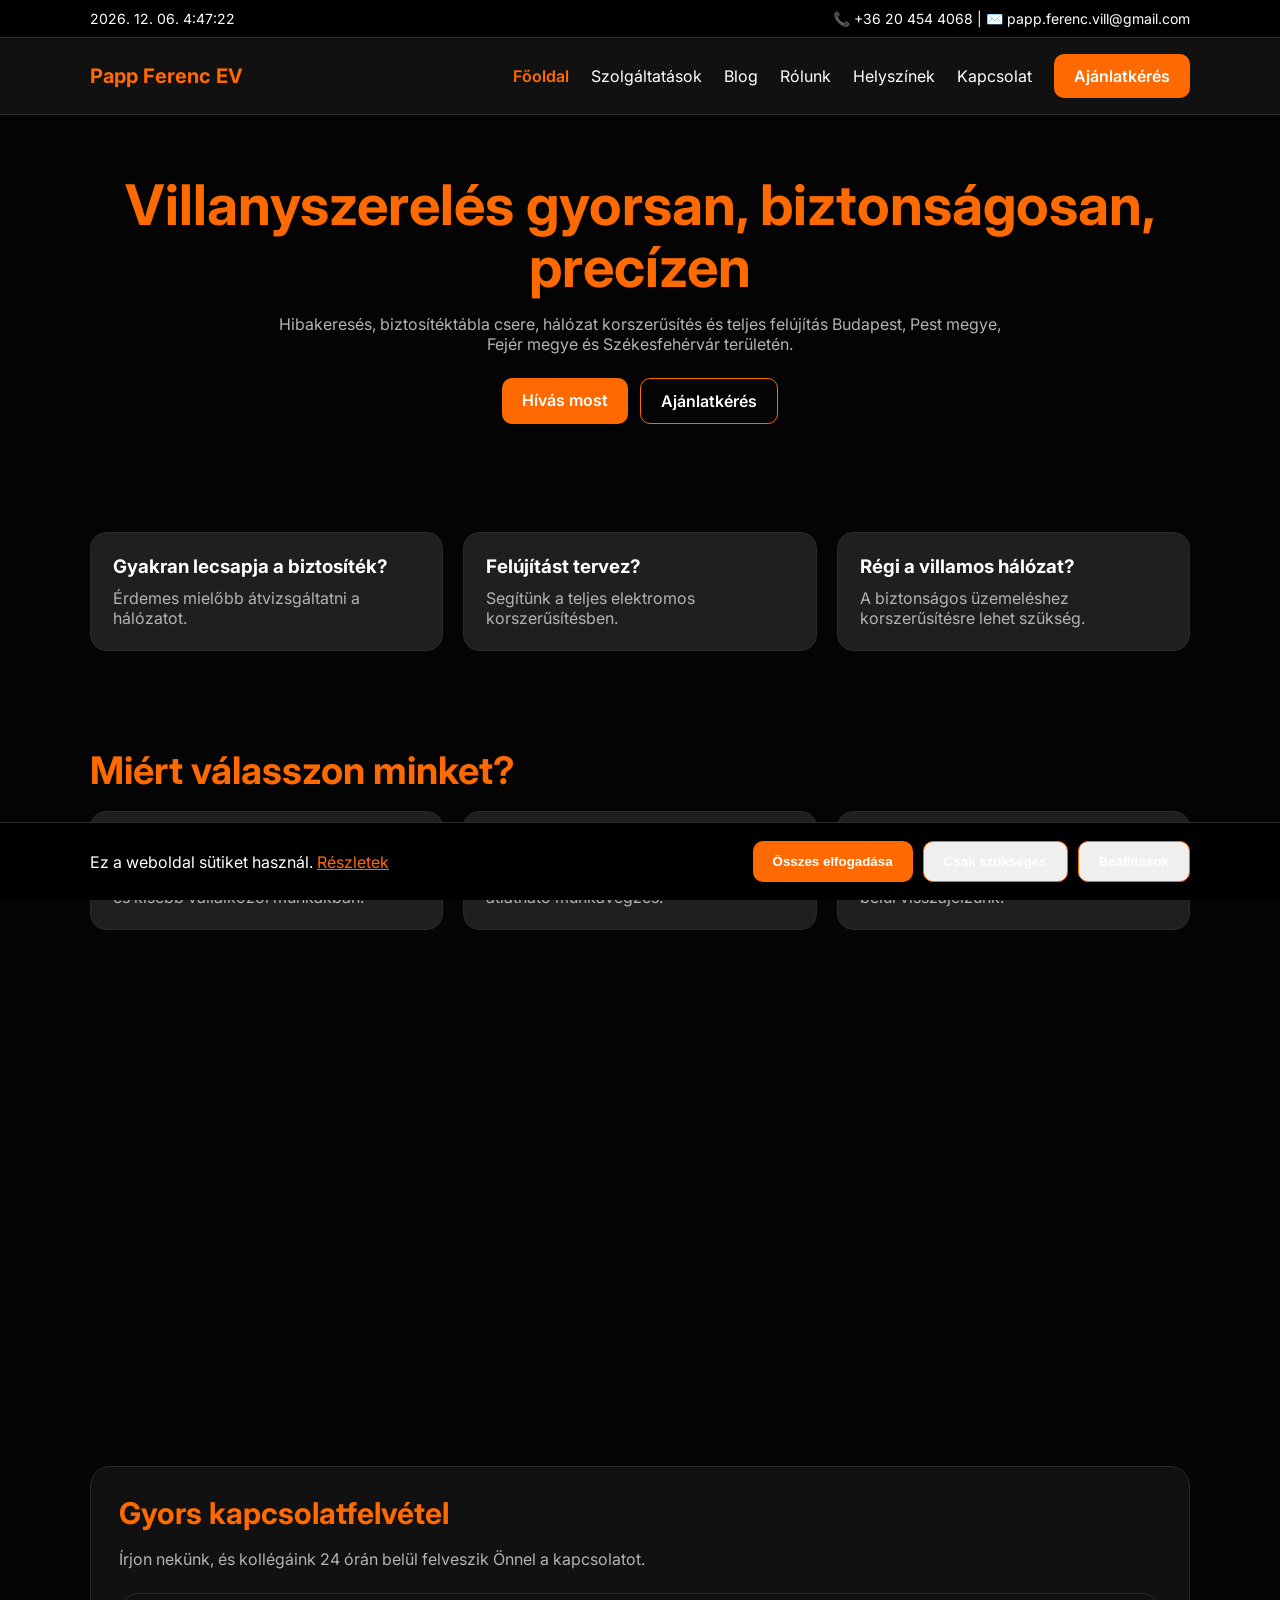
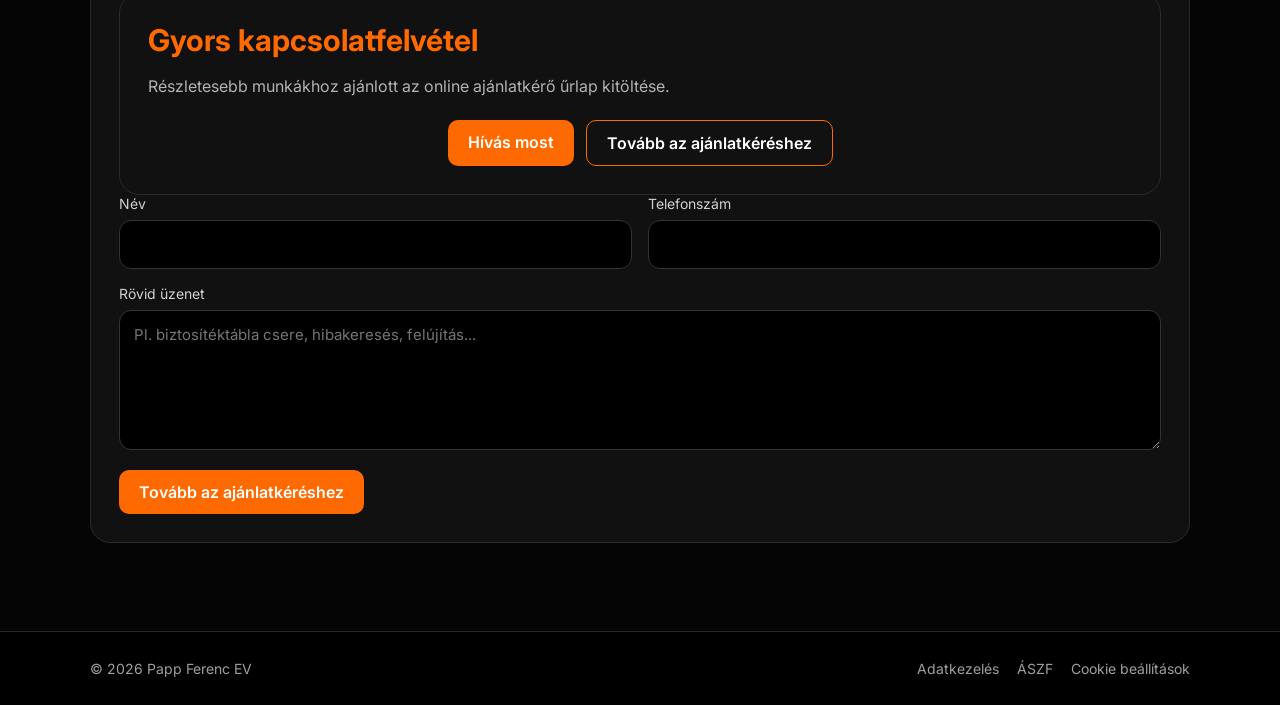
==== index.html @ 02175953 "Update index.html" ====
<!DOCTYPE html>
<html lang="hu">
<head>
  <meta charset="UTF-8">
  <meta name="viewport" content="width=device-width, initial-scale=1.0">
  <title>Papp Ferenc EV - Villanyszerelés</title>
  <meta name="description" content="Villanyszerelés Budapest, Pest megye, Fejér megye és Székesfehérvár területén. Gyors, precíz és megbízható kivitelezés.">
  <meta name="robots" content="index, follow">
  <meta name="author" content="Papp Ferenc EV">
  <link rel="stylesheet" href="assets/style.css">
</head>

<body>

  <div class="site-background"></div>

<header class="topbar">
  <div class="container topbar-inner">
    <div id="datetime"></div>
    <div>
      📞 <a href="tel:+36204544068">+36 20 454 4068</a> |
      ✉️ <a href="mailto:papp.ferenc.vill@gmail.com">papp.ferenc.vill@gmail.com</a>
    </div>
  </div>
</header>

<nav class="navbar" id="navbar">
  <div class="container nav-inner">
    <a href="index.html" class="logo">Papp Ferenc EV</a>

    <div class="desktop-menu">
      <a href="index.html" class="active">Főoldal</a>
      <a href="szolgaltatasok.html">Szolgáltatások</a>
      <a href="blog.html">Blog</a>
      <a href="rolunk.html">Rólunk</a>
      <a href="helyszinek.html">Helyszínek</a>
      <a href="kapcsolat.html">Kapcsolat</a>
      <a href="ajanlatkeres.html" class="btn btn-primary">Ajánlatkérés</a>
    </div>

    <button class="mobile-toggle" id="mobileToggle">☰</button>
  </div>

  <div class="container mobile-menu" id="mobileMenu">
    <a href="index.html" class="active">Főoldal</a>
    <a href="szolgaltatasok.html">Szolgáltatások</a>
    <a href="blog.html">Blog</a>
    <a href="rolunk.html">Rólunk</a>
    <a href="helyszinek.html">Helyszínek</a>
    <a href="kapcsolat.html">Kapcsolat</a>
    <a href="ajanlatkeres.html">Ajánlatkérés</a>
  </div>
</nav>

<section class="hero fade-in">
  <div class="container">
    <h1>Villanyszerelés gyorsan, biztonságosan, precízen</h1>
    <p>
      Hibakeresés, biztosítéktábla csere, hálózat korszerűsítés és teljes felújítás
      Budapest, Pest megye, Fejér megye és Székesfehérvár területén.
    </p>

    <div style="display:flex; gap:12px; justify-content:center; flex-wrap:wrap;">
      <a href="tel:+36204544068" class="btn btn-primary">Hívás most</a>
      <a href="ajanlatkeres.html" class="btn btn-outline">Ajánlatkérés</a>
    </div>
  </div>
</section>

<section class="section">
  <div class="container">
    <div class="grid-3">
      <div class="card fade-in"><h3>Gyakran lecsapja a biztosíték?</h3><p>Érdemes mielőbb átvizsgáltatni a hálózatot.</p></div>
      <div class="card fade-in"><h3>Felújítást tervez?</h3><p>Segítünk a teljes elektromos korszerűsítésben.</p></div>
      <div class="card fade-in"><h3>Régi a villamos hálózat?</h3><p>A biztonságos üzemeléshez korszerűsítésre lehet szükség.</p></div>
    </div>
  </div>
</section>

<section class="section">
  <div class="container">
    <h2 class="section-title">Miért válasszon minket?</h2>
    <div class="grid-3">
      <div class="card fade-in"><h3>Tapasztalat</h3><p>Több éves szakmai gyakorlat lakossági és kisebb vállalkozói munkákban.</p></div>
      <div class="card fade-in"><h3>Precíz kivitelezés</h3><p>Szabványoknak megfelelő, igényes és átlátható munkavégzés.</p></div>
      <div class="card fade-in"><h3>Gyors egyeztetés</h3><p>Megkeresésekre jellemzően rövid időn belül visszajelzünk.</p></div>
    </div>
  </div>
</section>

<section class="section">
  <div class="container">
    <iframe class="embed-map" src="https://maps.google.com/maps?q=szekesfehervar&t=&z=10&ie=UTF8&iwloc=&output=embed"></iframe>
  </div>
</section>

<section class="section">
  <div class="container">
    <div class="form-wrap fade-in">
      <h2 class="section-title" style="font-size:30px;">Gyors kapcsolatfelvétel</h2>
      <p class="section-subtitle">Írjon nekünk, és kollégáink 24 órán belül felveszik Önnel a kapcsolatot.</p>

     <div class="form-wrap fade-in">
  <h2 class="section-title" style="font-size:30px;">Gyors kapcsolatfelvétel</h2>
  <p class="section-subtitle">Részletesebb munkákhoz ajánlott az online ajánlatkérő űrlap kitöltése.</p>

  <div style="display:flex; gap:12px; flex-wrap:wrap; justify-content:center;">
    <a href="tel:+36204544068" class="btn btn-primary">Hívás most</a>
    <a href="ajanlatkeres.html" class="btn btn-outline">Tovább az ajánlatkéréshez</a>
  </div>
</div>
        <div class="form-grid-2">
          <div>
            <label>Név</label>
            <input type="text" required>
          </div>
          <div>
            <label>Telefonszám</label>
            <input type="tel" required>
          </div>
        </div>

        <div style="margin-top:16px;">
          <label>Rövid üzenet</label>
          <textarea placeholder="Pl. biztosítéktábla csere, hibakeresés, felújítás..."></textarea>
        </div>

        <div style="margin-top:16px;">
          <a href="ajanlatkeres.html" class="btn btn-primary">Tovább az ajánlatkéréshez</a>
        </div>
      </form>
    </div>
  </div>
</section>

<footer class="footer">
  <div class="container footer-inner">
    <div>© 2026 Papp Ferenc EV</div>
    <div class="footer-links">
      <a href="adatkezeles.html">Adatkezelés</a>
      <a href="aszf.html">ÁSZF</a>
      <a href="#" onclick="openCookieSettings(); return false;">Cookie beállítások</a>
    </div>
  </div>
</footer>

<a href="tel:+36204544068" class="floating-call">📞</a>

<div class="cookie-banner" id="cookieBanner">
  <div class="cookie-inner">
    <div>Ez a weboldal sütiket használ. <a href="adatkezeles.html" style="color:#ff6a00;text-decoration:underline;">Részletek</a></div>
    <div class="cookie-actions">
      <button class="btn btn-primary" onclick="acceptAllCookies()">Összes elfogadása</button>
      <button class="btn btn-outline" onclick="acceptNecessaryCookies()">Csak szükséges</button>
      <button class="btn btn-outline" onclick="openCookieSettings()">Beállítások</button>
    </div>
  </div>
</div>

<div class="cookie-modal" id="cookieModal">
  <div class="cookie-modal-box">
    <h2 class="section-title" style="font-size:28px; margin-bottom:10px;">Cookie beállítások</h2>
    <div style="display:flex; justify-content:space-between; margin-bottom:12px;"><span>Szükséges</span><input type="checkbox" checked disabled></div>
    <div style="display:flex; justify-content:space-between; margin-bottom:20px;"><span>Statisztikai (Google Analytics)</span><input type="checkbox" id="analyticsConsent"></div>
    <button class="btn btn-primary" style="width:100%;" onclick="saveCookieSettings()">Mentés</button>
  </div>
</div>

<script src="assets/main.js"></script>
</body>
</html>
---- assets/style.css ----
@import url('https://fonts.googleapis.com/css2?family=Inter:wght@300;400;600;700&display=swap');

:root {
  --bg: #0d0d0d;
  --panel: #111111;
  --panel-2: #1f1f1f;
  --border: #2a2a2a;
  --text: #ffffff;
  --muted: #b3b3b3;
  --primary: #ff6a00;
  --primary-hover: #e55f00;
  --success: #22c55e;
  --danger: #ef4444;
}

* {
  box-sizing: border-box;
}

html {
  scroll-behavior: smooth;
}

body {
  margin: 0;
  font-family: 'Inter', sans-serif;
  background: #050505;
  color: #ffffff;
  position: relative;
}

/* TELJES OLDAL HÁTTÉRKÉP */
.site-background {
  position: fixed;
  inset: 0;
  z-index: -2;
  background: url("assets/img/villanyszereles-hatter.jpg") center center / cover no-repeat;
  opacity: 0.20; /* EZT ÁLLÍTSD: 0.12 - 0.22 között ideális */
}

/* SÖTÉT OVERLAY A JOBB OLVASHATÓSÁGÉRT */
.site-background::after {
  content: "";
  position: absolute;
  inset: 0;
  background: rgba(0, 0, 0, 0.78); /* 0.72 - 0.82 között nagyon jó */
  z-index: -1;
}

a {
  color: inherit;
  text-decoration: none;
  transition: 0.2s ease;
}

a:hover {
  color: var(--primary);
}

img {
  max-width: 100%;
  display: block;
}

.container {
  width: min(1100px, 92%);
  margin: 0 auto;
}

.topbar {
  background: #000;
  border-bottom: 1px solid var(--border);
  font-size: 14px;
  padding: 10px 0;
}

.topbar-inner {
  display: flex;
  justify-content: space-between;
  gap: 12px;
  align-items: center;
}

.navbar {
  position: sticky;
  top: 0;
  z-index: 1000;
  background: var(--panel);
  border-bottom: 1px solid var(--border);
  transition: 0.3s ease;
}

.navbar.scrolled {
  box-shadow: 0 8px 24px rgba(0,0,0,0.35);
}

.nav-inner {
  display: flex;
  align-items: center;
  justify-content: space-between;
  padding: 16px 0;
}

.logo {
  color: var(--primary);
  font-weight: 700;
  font-size: 20px;
}

.desktop-menu {
  display: flex;
  gap: 22px;
  align-items: center;
}

.desktop-menu a.active {
  color: var(--primary);
  font-weight: 600;
}

.mobile-toggle {
  display: none;
  font-size: 28px;
  background: none;
  border: none;
  color: var(--text);
  cursor: pointer;
}

.mobile-menu {
  display: none;
  flex-direction: column;
  gap: 14px;
  padding: 16px 0 22px;
  border-top: 1px solid var(--border);
}

.mobile-menu.open {
  display: flex;
}

.mobile-menu a.active {
  color: var(--primary);
  font-weight: 600;
}

.btn {
  display: inline-block;
  padding: 12px 20px;
  border-radius: 10px;
  font-weight: 600;
  transition: 0.2s ease;
  cursor: pointer;
  border: none;
}

.btn-primary {
  background: var(--primary);
  color: #fff;
}

.btn-primary:hover {
  background: var(--primary-hover);
  color: #fff;
}

.btn-outline {
  border: 1px solid var(--primary);
  color: #fff;
}

.btn-outline:hover {
  background: rgba(255,106,0,0.08);
  color: #fff;
}

.hero {
  padding: 60px 0;
  text-align: center;
}

.hero h1 {
  font-size: clamp(32px, 6vw, 56px);
  line-height: 1.1;
  margin: 0 0 16px;
  color: var(--primary);
}

.hero p {
  color: var(--muted);
  max-width: 760px;
  margin: 0 auto 24px;
}

.section {
  padding: 48px 0;
}

.section-title {
  font-size: clamp(26px, 4vw, 38px);
  margin: 0 0 18px;
  color: var(--primary);
}

.section-subtitle {
  color: var(--muted);
  margin: 0 0 24px;
}

.grid-3 {
  display: grid;
  grid-template-columns: repeat(3, 1fr);
  gap: 20px;
}

.grid-2 {
  display: grid;
  grid-template-columns: repeat(2, 1fr);
  gap: 20px;
}

.card {
  background: var(--panel-2);
  border: 1px solid var(--border);
  border-radius: 16px;
  padding: 22px;
  transition: 0.25s ease;
}

.card:hover {
  transform: translateY(-4px);
}

.card h3 {
  margin-top: 0;
  margin-bottom: 10px;
}

.card p {
  color: var(--muted);
  margin: 0;
}

.cta-box {
  background: var(--panel);
  border: 1px solid var(--border);
  border-radius: 20px;
  padding: 28px;
  text-align: center;
}

.embed-map {
  width: 100%;
  min-height: 340px;
  border: 0;
  border-radius: 18px;
}

.form-wrap {
  background: var(--panel);
  border: 1px solid var(--border);
  border-radius: 20px;
  padding: 28px;
}

.form-grid-2 {
  display: grid;
  grid-template-columns: repeat(2, 1fr);
  gap: 16px;
}

label {
  display: block;
  font-size: 14px;
  margin-bottom: 8px;
  color: #d1d1d1;
}

input, select, textarea {
  width: 100%;
  padding: 14px;
  background: #000;
  border: 1px solid #333;
  border-radius: 12px;
  color: #fff;
  font-family: inherit;
  font-size: 15px;
}

input:focus, select:focus, textarea:focus {
  outline: none;
  border-color: var(--primary);
  box-shadow: 0 0 0 1px var(--primary);
}

textarea {
  min-height: 140px;
  resize: vertical;
}

.helper {
  font-size: 12px;
  color: #8f8f8f;
  margin-top: 6px;
}

.notice {
  margin-top: 18px;
  padding: 18px;
  border-radius: 16px;
  border: 1px solid transparent;
  display: none;
}

.notice.success {
  background: rgba(34,197,94,0.08);
  border-color: rgba(34,197,94,0.35);
  color: #bbf7d0;
}

.notice.error {
  background: rgba(239,68,68,0.08);
  border-color: rgba(239,68,68,0.35);
  color: #fecaca;
}

.footer {
  margin-top: 40px;
  background: #000;
  border-top: 1px solid var(--border);
  padding: 28px 0;
  color: #9f9f9f;
  font-size: 14px;
}

.footer-inner {
  display: flex;
  justify-content: space-between;
  gap: 16px;
  flex-wrap: wrap;
}

.footer-links {
  display: flex;
  gap: 18px;
  flex-wrap: wrap;
}

.floating-call {
  position: fixed;
  right: 18px;
  bottom: 18px;
  width: 58px;
  height: 58px;
  border-radius: 999px;
  background: var(--primary);
  color: #fff;
  display: none;
  align-items: center;
  justify-content: center;
  font-size: 24px;
  z-index: 1200;
  box-shadow: 0 8px 20px rgba(0,0,0,0.35);
}

.cookie-banner {
  position: fixed;
  left: 0;
  right: 0;
  bottom: 0;
  background: #000;
  border-top: 1px solid var(--border);
  padding: 18px;
  z-index: 1300;
  display: none;
}

.cookie-inner {
  width: min(1100px, 92%);
  margin: 0 auto;
  display: flex;
  justify-content: space-between;
  gap: 18px;
  align-items: center;
  flex-wrap: wrap;
}

.cookie-actions {
  display: flex;
  gap: 10px;
  flex-wrap: wrap;
}

.cookie-modal {
  position: fixed;
  inset: 0;
  background: rgba(0,0,0,0.75);
  display: none;
  align-items: center;
  justify-content: center;
  z-index: 1400;
  padding: 18px;
}

.cookie-modal.open {
  display: flex;
}

.cookie-modal-box {
  width: min(480px, 100%);
  background: var(--panel);
  border: 1px solid var(--border);
  border-radius: 18px;
  padding: 24px;
}

.accordion-item {
  background: var(--panel-2);
  border: 1px solid var(--border);
  border-radius: 16px;
  overflow: hidden;
  margin-bottom: 14px;
}

.accordion-trigger {
  width: 100%;
  text-align: left;
  background: transparent;
  color: #fff;
  border: none;
  padding: 18px 20px;
  font-size: 17px;
  font-weight: 600;
  cursor: pointer;
}

.accordion-content {
  display: none;
  padding: 0 20px 18px;
  color: var(--muted);
}

.accordion-item.open .accordion-content {
  display: block;
}

.article {
  width: min(850px, 92%);
  margin: 0 auto;
  padding: 42px 0;
}

.article h1, .article h2 {
  color: var(--primary);
}

.fade-in {
  opacity: 0;
  transform: translateY(18px);
  transition: 0.6s ease;
}

.fade-in.visible {
  opacity: 1;
  transform: translateY(0);
}

@media (max-width: 900px) {
  .grid-3, .grid-2, .form-grid-2 {
    grid-template-columns: 1fr;
  }

  .desktop-menu {
    display: none;
  }

  .mobile-toggle {
    display: inline-block;
  }

  .floating-call {
    display: flex;
  }

  .topbar-inner,
  .footer-inner {
    flex-direction: column;
    align-items: flex-start;
  }

}
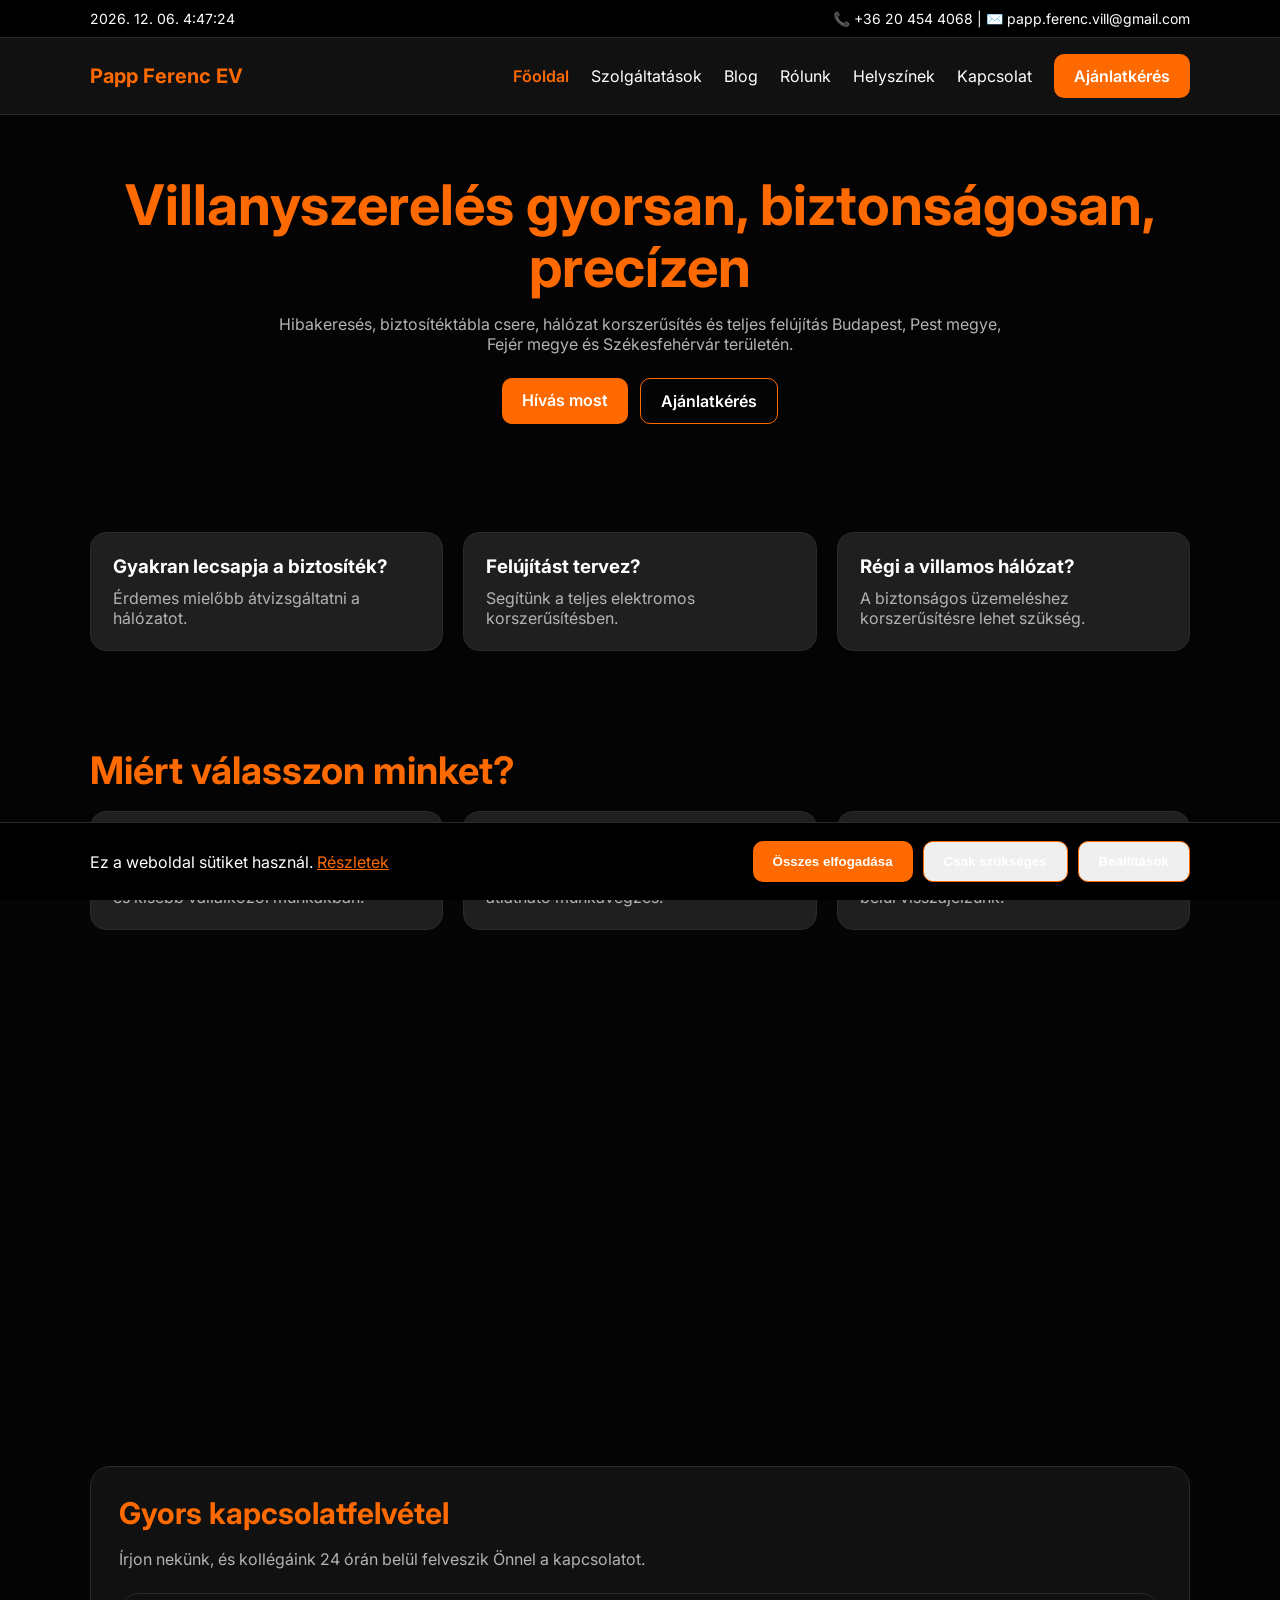
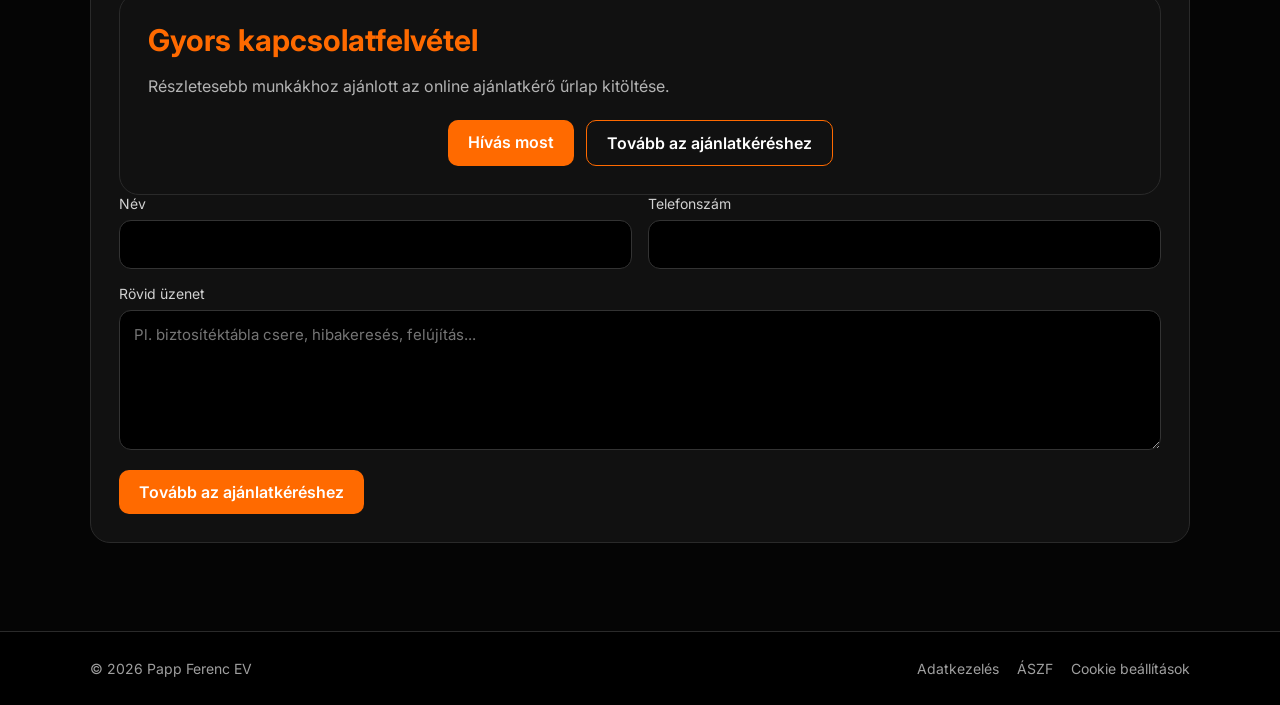
==== commit e37a5d43: "Update index.html" ====
--- a/index.html
+++ b/index.html
@@ -90,7 +90,12 @@
 
 <section class="section">
   <div class="container">
-    <iframe class="embed-map" src="https://maps.google.com/maps?q=szekesfehervar&t=&z=10&ie=UTF8&iwloc=&output=embed"></iframe>
+   <iframe
+  class="embed-map"
+  loading="lazy"
+  referrerpolicy="no-referrer-when-downgrade"
+  src="https://maps.google.com/maps?q=szekesfehervar&t=&z=10&ie=UTF8&iwloc=&output=embed">
+</iframe>
   </div>
 </section>
 
--- a/assets/style.css
+++ b/assets/style.css
@@ -486,6 +486,12 @@
   .footer-inner {
     flex-direction: column;
     align-items: flex-start;
-  }
+  }
+  
+  @media (max-width: 600px) {
+  .topbar-contact-email {
+    display: none;
+  }
+}
 
 }
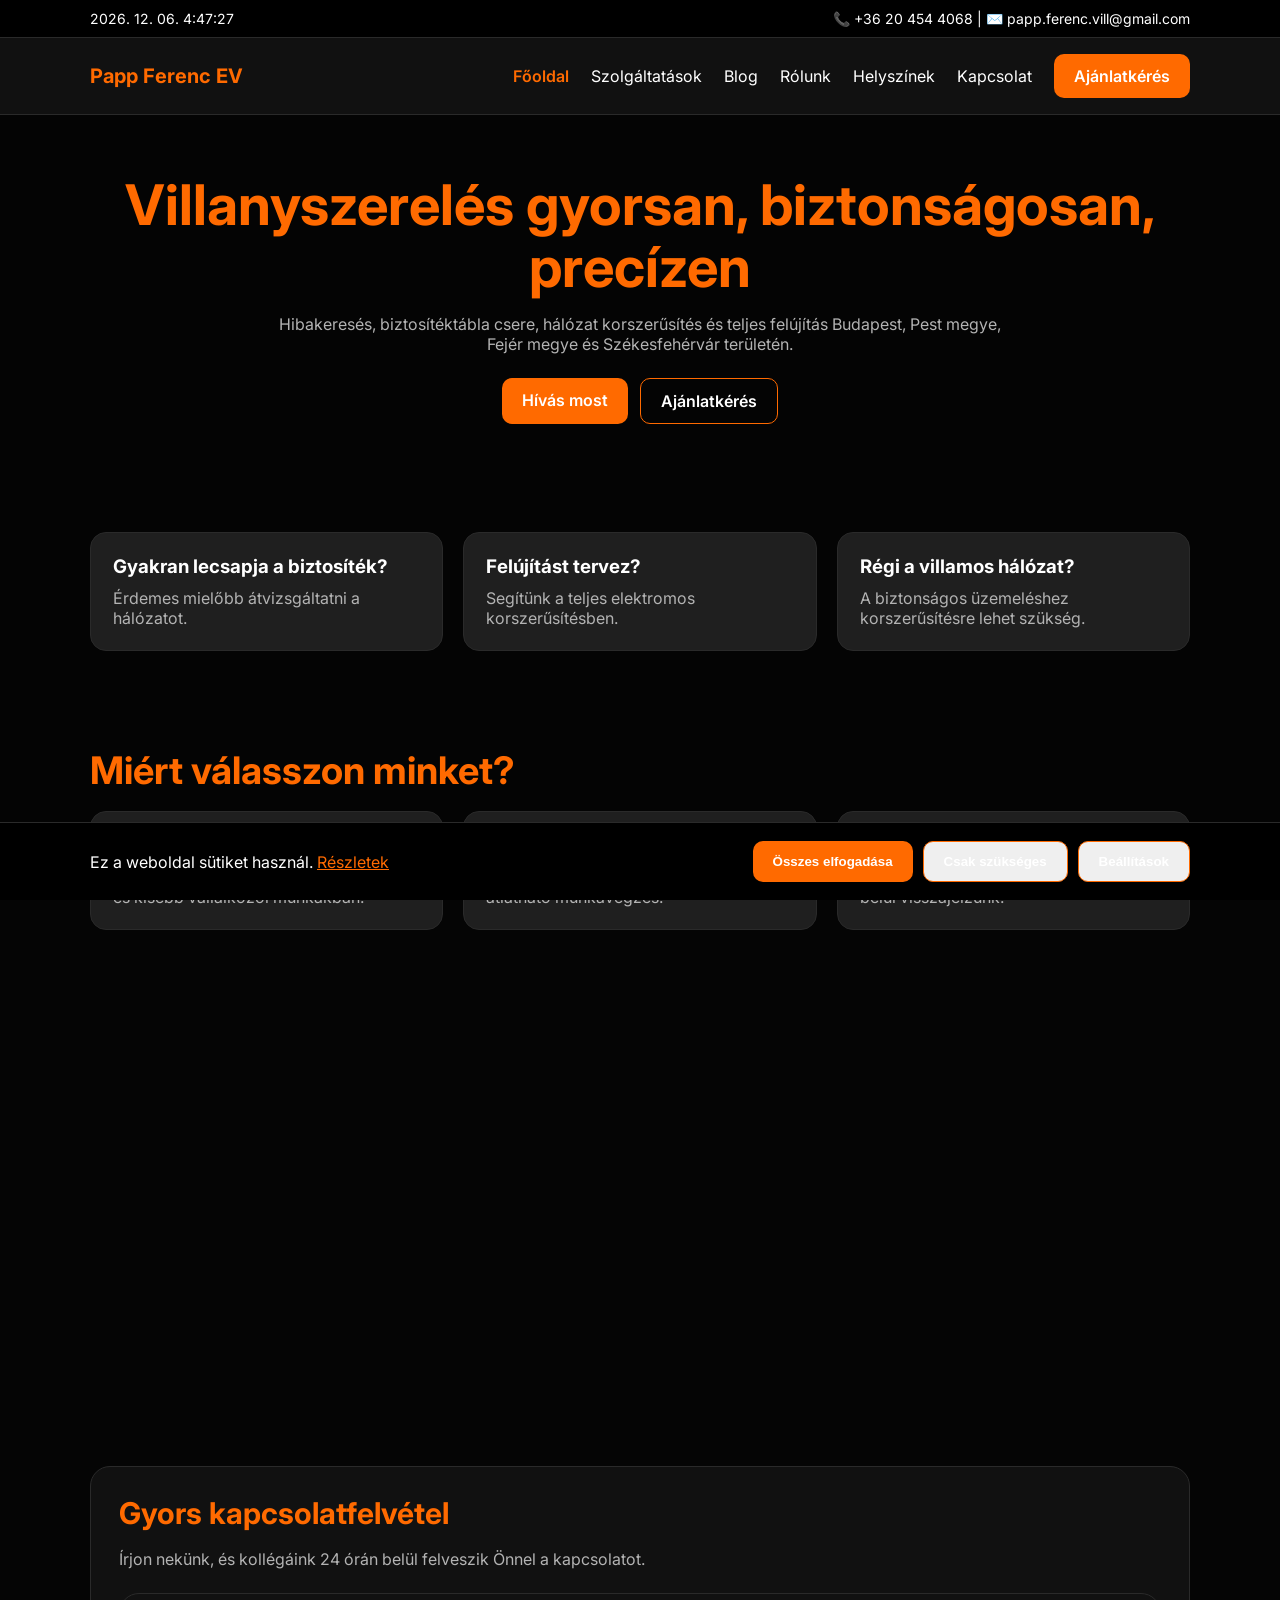
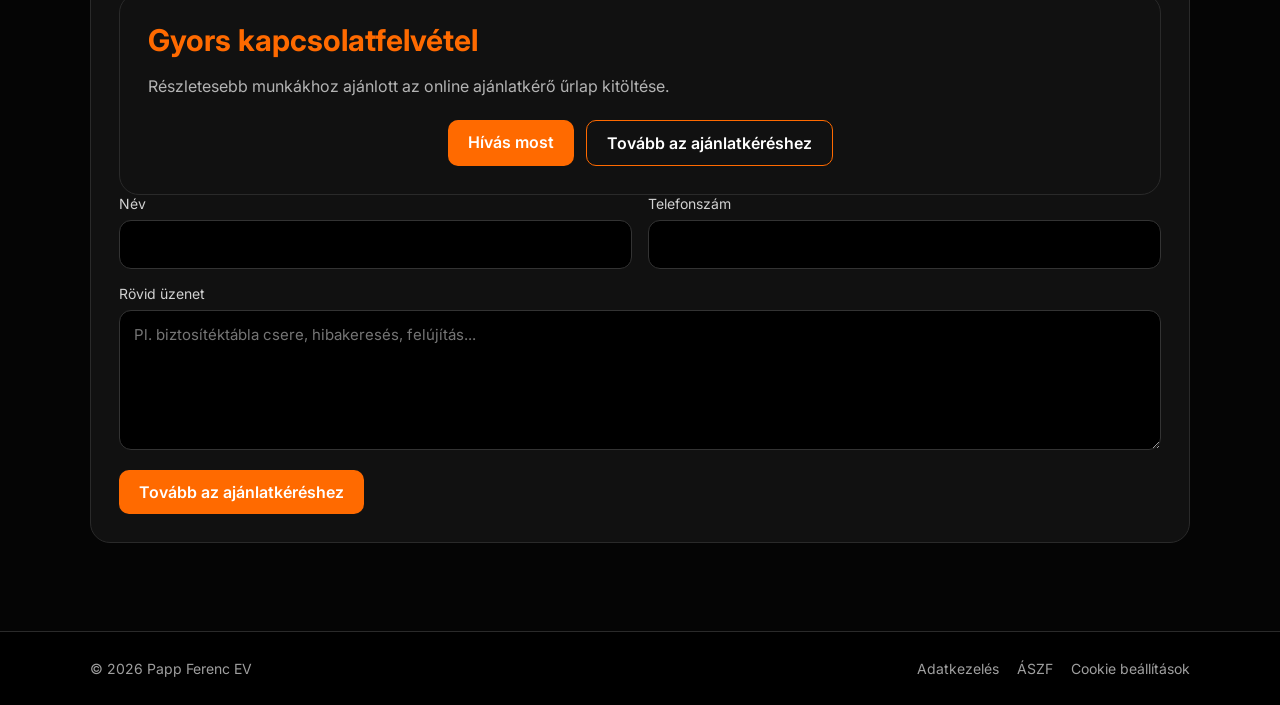
==== commit 6ad43bd1: "Update index.html" ====
--- a/index.html
+++ b/index.html
@@ -7,7 +7,8 @@
   <meta name="description" content="Villanyszerelés Budapest, Pest megye, Fejér megye és Székesfehérvár területén. Gyors, precíz és megbízható kivitelezés.">
   <meta name="robots" content="index, follow">
   <meta name="author" content="Papp Ferenc EV">
-  <link rel="stylesheet" href="assets/style.css">
+  <link rel="stylesheet" href="assets/style.css">
+    <link rel="canonical" href="https://SAJATDOMAIN.HU/">
 </head>
 
 <body>
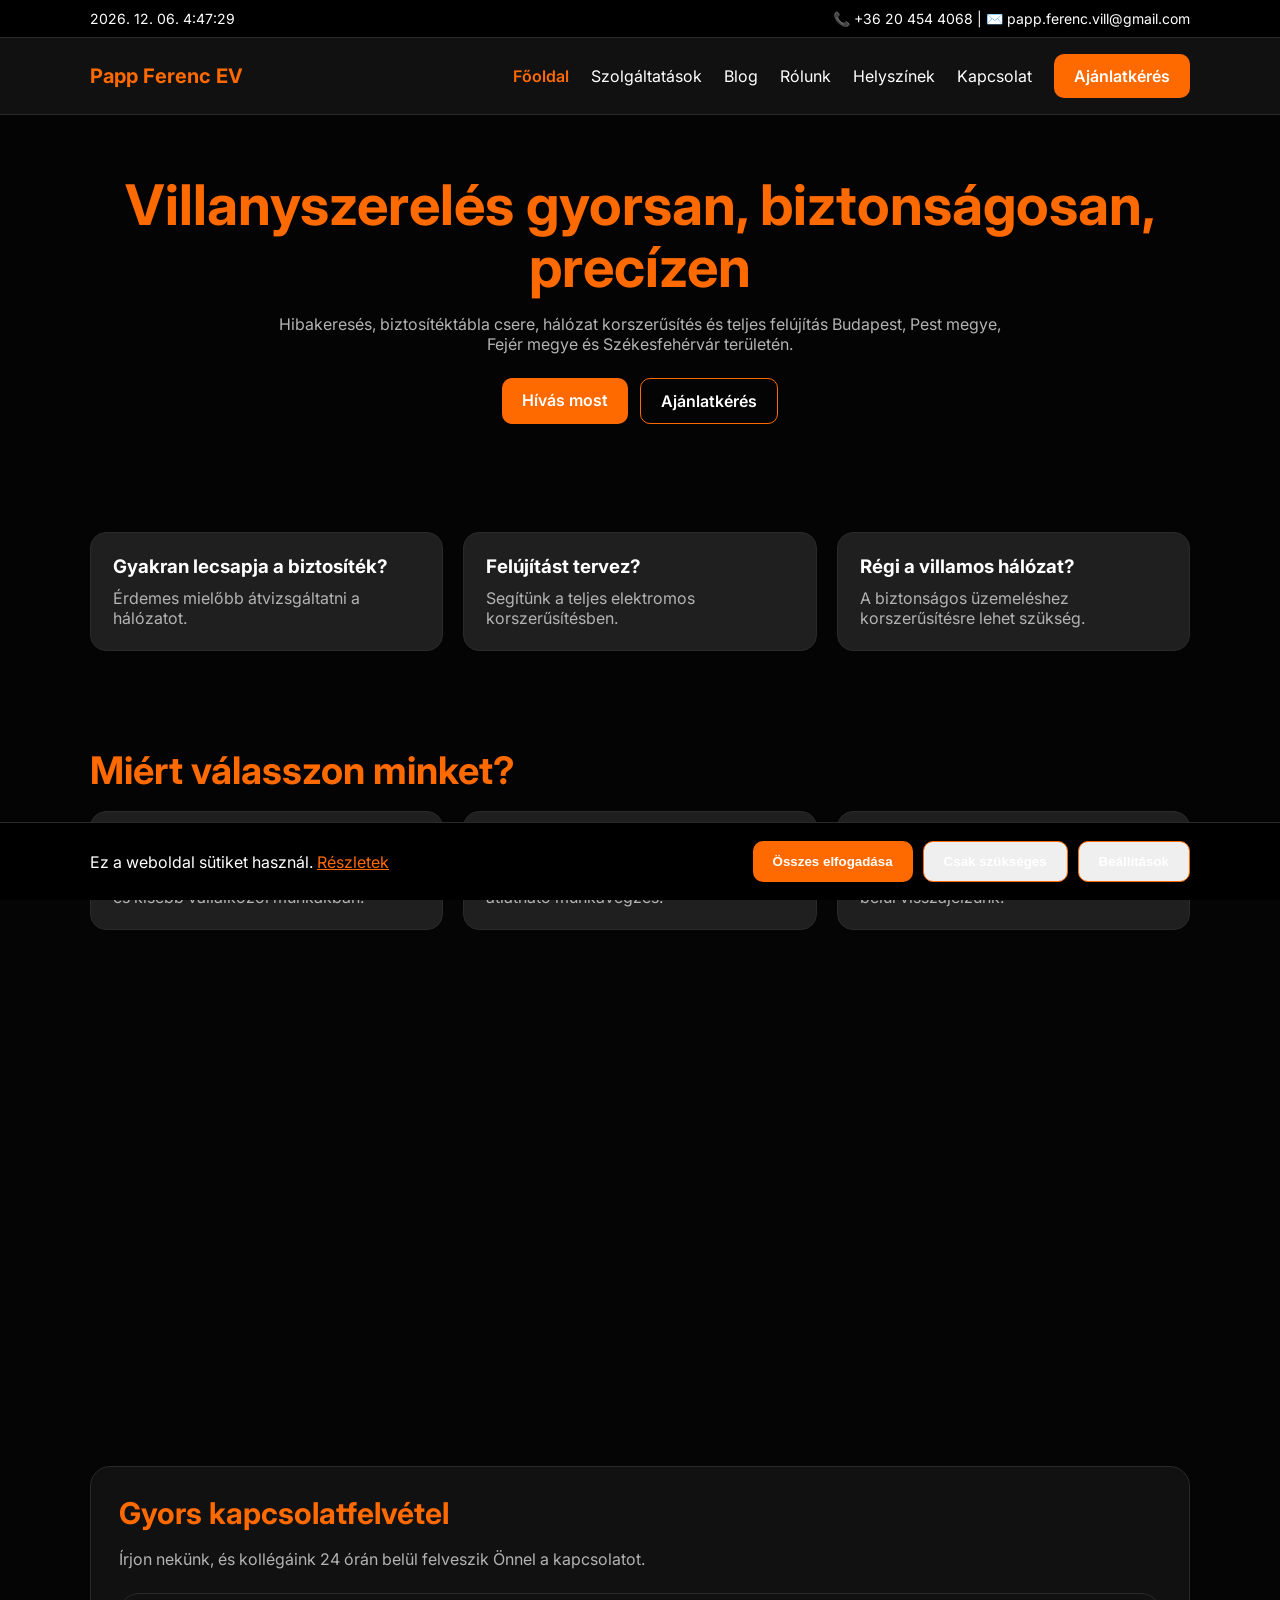
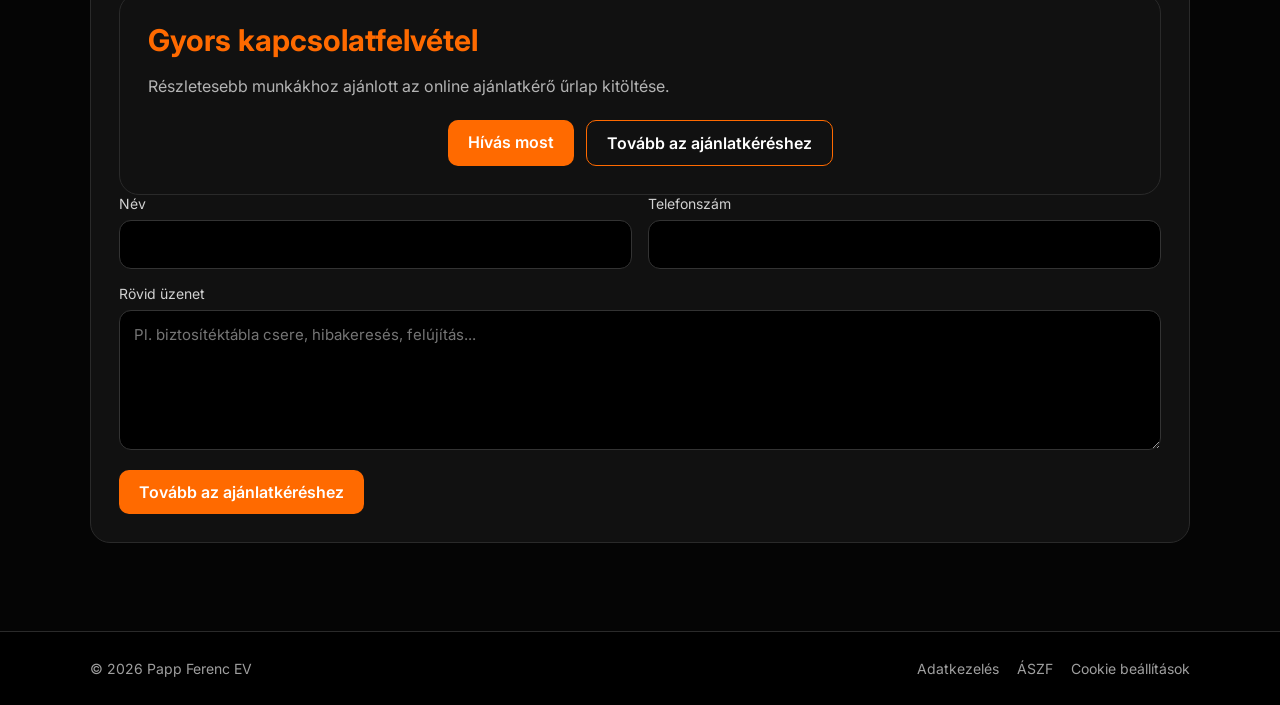
==== commit 9e31198f: "Update index.html" ====
--- a/index.html
+++ b/index.html
@@ -8,7 +8,12 @@
   <meta name="robots" content="index, follow">
   <meta name="author" content="Papp Ferenc EV">
   <link rel="stylesheet" href="assets/style.css">
-    <link rel="canonical" href="https://SAJATDOMAIN.HU/">
+    <link rel="canonical" href="https://SAJATDOMAIN.HU/">
+      <meta property="og:title" content="Papp Ferenc EV - Villanyszerelés">
+<meta property="og:description" content="Gyors, precíz és megbízható villanyszerelés Budapest, Pest megye, Fejér megye és Székesfehérvár területén.">
+<meta property="og:type" content="website">
+<meta property="og:url" content="https://SAJATDOMAIN.HU/">
+<meta property="og:image" content="https://SAJATDOMAIN.HU/assets/og-cover.jpg">
 </head>
 
 <body>
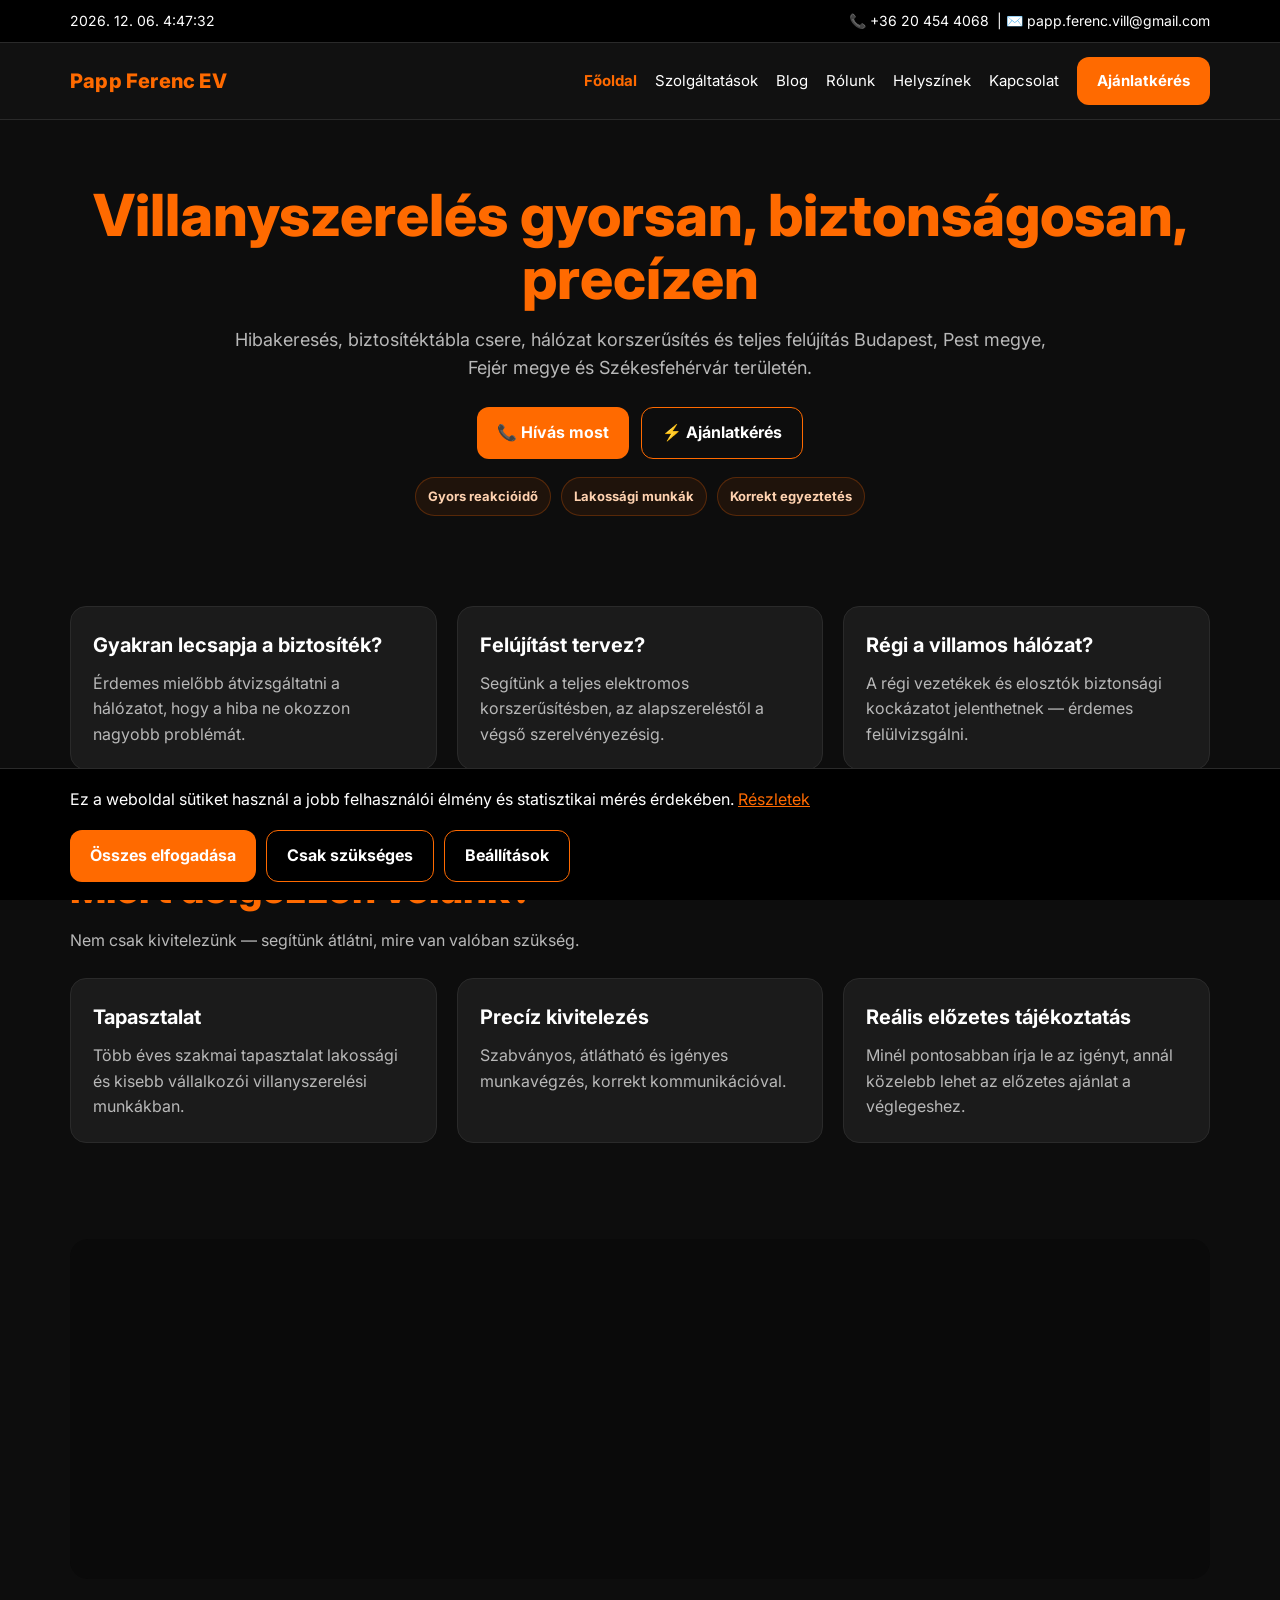
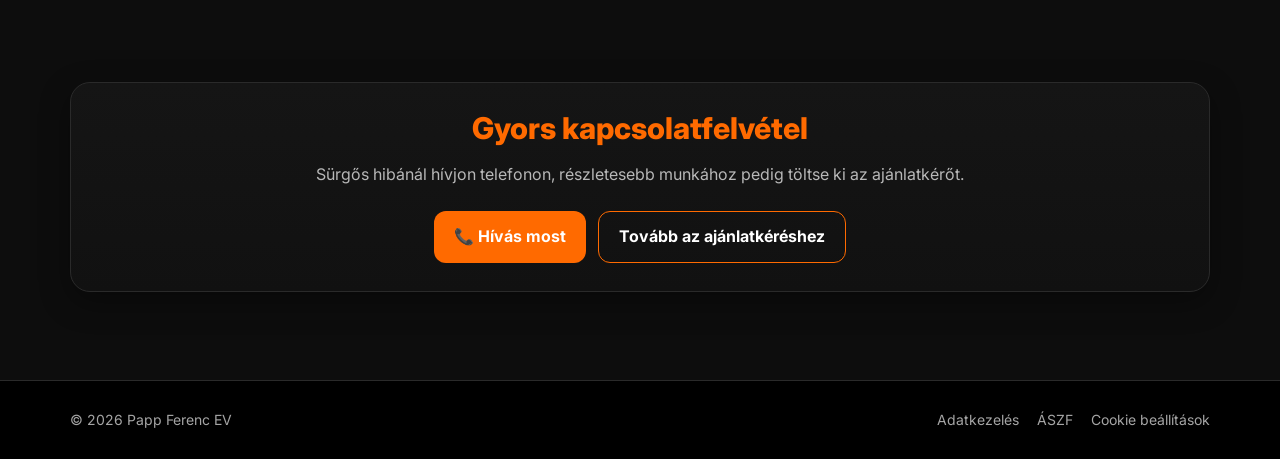
==== commit 1f4e3a1c: "Update index.html" ====
--- a/index.html
+++ b/index.html
@@ -1,182 +1,196 @@
-<!DOCTYPE html>
-<html lang="hu">
-<head>
-  <meta charset="UTF-8">
-  <meta name="viewport" content="width=device-width, initial-scale=1.0">
-  <title>Papp Ferenc EV - Villanyszerelés</title>
-  <meta name="description" content="Villanyszerelés Budapest, Pest megye, Fejér megye és Székesfehérvár területén. Gyors, precíz és megbízható kivitelezés.">
-  <meta name="robots" content="index, follow">
-  <meta name="author" content="Papp Ferenc EV">
+<!DOCTYPE html>
+<html lang="hu">
+<head>
+  <meta charset="UTF-8">
+  <meta name="viewport" content="width=device-width, initial-scale=1.0">
+  <title>Papp Ferenc EV - Villanyszerelés Budapest és környéke</title>
+  <meta name="description" content="Gyors, precíz és megbízható villanyszerelés Budapest, Pest megye, Fejér megye és Székesfehérvár területén. Hibakeresés, biztosítéktábla csere, felújítás.">
+  <meta name="robots" content="index, follow">
+  <meta name="author" content="Papp Ferenc EV">
+  <link rel="canonical" href="https://SAJATDOMAIN.HU/">
+  <meta property="og:title" content="Papp Ferenc EV - Villanyszerelés">
+  <meta property="og:description" content="Gyors, precíz és megbízható villanyszerelés Budapest, Pest megye, Fejér megye és Székesfehérvár területén.">
+  <meta property="og:type" content="website">
+  <meta property="og:url" content="https://SAJATDOMAIN.HU/">
+  <meta property="og:image" content="https://SAJATDOMAIN.HU/assets/og-cover.jpg">
+  <link rel="icon" type="image/png" href="assets/favicon.png">
   <link rel="stylesheet" href="assets/style.css">
-    <link rel="canonical" href="https://SAJATDOMAIN.HU/">
-      <meta property="og:title" content="Papp Ferenc EV - Villanyszerelés">
-<meta property="og:description" content="Gyors, precíz és megbízható villanyszerelés Budapest, Pest megye, Fejér megye és Székesfehérvár területén.">
-<meta property="og:type" content="website">
-<meta property="og:url" content="https://SAJATDOMAIN.HU/">
-<meta property="og:image" content="https://SAJATDOMAIN.HU/assets/og-cover.jpg">
-</head>
-
-<body>
-
-  <div class="site-background"></div>
-
-<header class="topbar">
-  <div class="container topbar-inner">
-    <div id="datetime"></div>
-    <div>
-      📞 <a href="tel:+36204544068">+36 20 454 4068</a> |
-      ✉️ <a href="mailto:papp.ferenc.vill@gmail.com">papp.ferenc.vill@gmail.com</a>
-    </div>
-  </div>
-</header>
-
-<nav class="navbar" id="navbar">
-  <div class="container nav-inner">
-    <a href="index.html" class="logo">Papp Ferenc EV</a>
-
-    <div class="desktop-menu">
-      <a href="index.html" class="active">Főoldal</a>
-      <a href="szolgaltatasok.html">Szolgáltatások</a>
-      <a href="blog.html">Blog</a>
-      <a href="rolunk.html">Rólunk</a>
-      <a href="helyszinek.html">Helyszínek</a>
-      <a href="kapcsolat.html">Kapcsolat</a>
-      <a href="ajanlatkeres.html" class="btn btn-primary">Ajánlatkérés</a>
-    </div>
-
-    <button class="mobile-toggle" id="mobileToggle">☰</button>
-  </div>
-
-  <div class="container mobile-menu" id="mobileMenu">
-    <a href="index.html" class="active">Főoldal</a>
-    <a href="szolgaltatasok.html">Szolgáltatások</a>
-    <a href="blog.html">Blog</a>
-    <a href="rolunk.html">Rólunk</a>
-    <a href="helyszinek.html">Helyszínek</a>
-    <a href="kapcsolat.html">Kapcsolat</a>
-    <a href="ajanlatkeres.html">Ajánlatkérés</a>
-  </div>
-</nav>
-
-<section class="hero fade-in">
-  <div class="container">
-    <h1>Villanyszerelés gyorsan, biztonságosan, precízen</h1>
-    <p>
-      Hibakeresés, biztosítéktábla csere, hálózat korszerűsítés és teljes felújítás
-      Budapest, Pest megye, Fejér megye és Székesfehérvár területén.
-    </p>
-
-    <div style="display:flex; gap:12px; justify-content:center; flex-wrap:wrap;">
-      <a href="tel:+36204544068" class="btn btn-primary">Hívás most</a>
-      <a href="ajanlatkeres.html" class="btn btn-outline">Ajánlatkérés</a>
-    </div>
-  </div>
-</section>
-
-<section class="section">
-  <div class="container">
-    <div class="grid-3">
-      <div class="card fade-in"><h3>Gyakran lecsapja a biztosíték?</h3><p>Érdemes mielőbb átvizsgáltatni a hálózatot.</p></div>
-      <div class="card fade-in"><h3>Felújítást tervez?</h3><p>Segítünk a teljes elektromos korszerűsítésben.</p></div>
-      <div class="card fade-in"><h3>Régi a villamos hálózat?</h3><p>A biztonságos üzemeléshez korszerűsítésre lehet szükség.</p></div>
-    </div>
-  </div>
-</section>
-
-<section class="section">
-  <div class="container">
-    <h2 class="section-title">Miért válasszon minket?</h2>
-    <div class="grid-3">
-      <div class="card fade-in"><h3>Tapasztalat</h3><p>Több éves szakmai gyakorlat lakossági és kisebb vállalkozói munkákban.</p></div>
-      <div class="card fade-in"><h3>Precíz kivitelezés</h3><p>Szabványoknak megfelelő, igényes és átlátható munkavégzés.</p></div>
-      <div class="card fade-in"><h3>Gyors egyeztetés</h3><p>Megkeresésekre jellemzően rövid időn belül visszajelzünk.</p></div>
-    </div>
-  </div>
-</section>
-
-<section class="section">
-  <div class="container">
-   <iframe
-  class="embed-map"
-  loading="lazy"
-  referrerpolicy="no-referrer-when-downgrade"
-  src="https://maps.google.com/maps?q=szekesfehervar&t=&z=10&ie=UTF8&iwloc=&output=embed">
-</iframe>
-  </div>
-</section>
-
-<section class="section">
-  <div class="container">
-    <div class="form-wrap fade-in">
-      <h2 class="section-title" style="font-size:30px;">Gyors kapcsolatfelvétel</h2>
-      <p class="section-subtitle">Írjon nekünk, és kollégáink 24 órán belül felveszik Önnel a kapcsolatot.</p>
-
-     <div class="form-wrap fade-in">
-  <h2 class="section-title" style="font-size:30px;">Gyors kapcsolatfelvétel</h2>
-  <p class="section-subtitle">Részletesebb munkákhoz ajánlott az online ajánlatkérő űrlap kitöltése.</p>
+</head>
+<body>
 
-  <div style="display:flex; gap:12px; flex-wrap:wrap; justify-content:center;">
-    <a href="tel:+36204544068" class="btn btn-primary">Hívás most</a>
-    <a href="ajanlatkeres.html" class="btn btn-outline">Tovább az ajánlatkéréshez</a>
+<header class="topbar">
+  <div class="container topbar-inner">
+    <div id="datetime"></div>
+    <div class="topbar-contact">
+      <span>📞 <a href="tel:+36204544068">+36 20 454 4068</a></span>
+      <span class="topbar-contact-email">| ✉️ <a href="mailto:papp.ferenc.vill@gmail.com">papp.ferenc.vill@gmail.com</a></span>
+    </div>
   </div>
-</div>
-        <div class="form-grid-2">
-          <div>
-            <label>Név</label>
-            <input type="text" required>
-          </div>
-          <div>
-            <label>Telefonszám</label>
-            <input type="tel" required>
-          </div>
-        </div>
-
-        <div style="margin-top:16px;">
-          <label>Rövid üzenet</label>
-          <textarea placeholder="Pl. biztosítéktábla csere, hibakeresés, felújítás..."></textarea>
-        </div>
-
-        <div style="margin-top:16px;">
-          <a href="ajanlatkeres.html" class="btn btn-primary">Tovább az ajánlatkéréshez</a>
-        </div>
-      </form>
-    </div>
-  </div>
-</section>
-
-<footer class="footer">
-  <div class="container footer-inner">
-    <div>© 2026 Papp Ferenc EV</div>
-    <div class="footer-links">
-      <a href="adatkezeles.html">Adatkezelés</a>
-      <a href="aszf.html">ÁSZF</a>
-      <a href="#" onclick="openCookieSettings(); return false;">Cookie beállítások</a>
-    </div>
-  </div>
-</footer>
-
-<a href="tel:+36204544068" class="floating-call">📞</a>
-
-<div class="cookie-banner" id="cookieBanner">
-  <div class="cookie-inner">
-    <div>Ez a weboldal sütiket használ. <a href="adatkezeles.html" style="color:#ff6a00;text-decoration:underline;">Részletek</a></div>
-    <div class="cookie-actions">
-      <button class="btn btn-primary" onclick="acceptAllCookies()">Összes elfogadása</button>
-      <button class="btn btn-outline" onclick="acceptNecessaryCookies()">Csak szükséges</button>
-      <button class="btn btn-outline" onclick="openCookieSettings()">Beállítások</button>
-    </div>
-  </div>
-</div>
-
-<div class="cookie-modal" id="cookieModal">
-  <div class="cookie-modal-box">
-    <h2 class="section-title" style="font-size:28px; margin-bottom:10px;">Cookie beállítások</h2>
-    <div style="display:flex; justify-content:space-between; margin-bottom:12px;"><span>Szükséges</span><input type="checkbox" checked disabled></div>
-    <div style="display:flex; justify-content:space-between; margin-bottom:20px;"><span>Statisztikai (Google Analytics)</span><input type="checkbox" id="analyticsConsent"></div>
-    <button class="btn btn-primary" style="width:100%;" onclick="saveCookieSettings()">Mentés</button>
-  </div>
-</div>
-
-<script src="assets/main.js"></script>
-</body>
+</header>
+
+<nav class="navbar" id="navbar">
+  <div class="container nav-inner">
+    <a href="index.html" class="logo">Papp Ferenc EV</a>
+
+    <div class="desktop-menu">
+      <a href="index.html" class="active">Főoldal</a>
+      <a href="szolgaltatasok.html">Szolgáltatások</a>
+      <a href="blog.html">Blog</a>
+      <a href="rolunk.html">Rólunk</a>
+      <a href="helyszinek.html">Helyszínek</a>
+      <a href="kapcsolat.html">Kapcsolat</a>
+      <a href="ajanlatkeres.html" class="btn btn-primary">Ajánlatkérés</a>
+    </div>
+
+    <button class="mobile-toggle" id="mobileToggle" aria-label="Menü megnyitása" aria-expanded="false">☰</button>
+  </div>
+
+  <div class="container mobile-menu" id="mobileMenu">
+    <a href="index.html" class="active">Főoldal</a>
+    <a href="szolgaltatasok.html">Szolgáltatások</a>
+    <a href="blog.html">Blog</a>
+    <a href="rolunk.html">Rólunk</a>
+    <a href="helyszinek.html">Helyszínek</a>
+    <a href="kapcsolat.html">Kapcsolat</a>
+    <a href="ajanlatkeres.html">Ajánlatkérés</a>
+  </div>
+</nav>
+
+<section class="hero fade-in">
+  <div class="container">
+    <h1>Villanyszerelés gyorsan, biztonságosan, precízen</h1>
+    <p>
+      Hibakeresés, biztosítéktábla csere, hálózat korszerűsítés és teljes felújítás
+      Budapest, Pest megye, Fejér megye és Székesfehérvár területén.
+    </p>
+
+    <div style="display:flex; gap:12px; justify-content:center; flex-wrap:wrap;">
+      <a href="tel:+36204544068" class="btn btn-primary">📞 Hívás most</a>
+      <a href="ajanlatkeres.html" class="btn btn-outline">⚡ Ajánlatkérés</a>
+    </div>
+
+    <div class="badge-row">
+      <span class="badge">Gyors reakcióidő</span>
+      <span class="badge">Lakossági munkák</span>
+      <span class="badge">Korrekt egyeztetés</span>
+    </div>
+  </div>
+</section>
+
+<section class="section">
+  <div class="container">
+    <div class="grid-3">
+      <div class="card fade-in">
+        <h3>Gyakran lecsapja a biztosíték?</h3>
+        <p>Érdemes mielőbb átvizsgáltatni a hálózatot, hogy a hiba ne okozzon nagyobb problémát.</p>
+      </div>
+
+      <div class="card fade-in">
+        <h3>Felújítást tervez?</h3>
+        <p>Segítünk a teljes elektromos korszerűsítésben, az alapszereléstől a végső szerelvényezésig.</p>
+      </div>
+
+      <div class="card fade-in">
+        <h3>Régi a villamos hálózat?</h3>
+        <p>A régi vezetékek és elosztók biztonsági kockázatot jelenthetnek — érdemes felülvizsgálni.</p>
+      </div>
+    </div>
+  </div>
+</section>
+
+<section class="section">
+  <div class="container">
+    <h2 class="section-title">Miért dolgozzon velünk?</h2>
+    <p class="section-subtitle">Nem csak kivitelezünk — segítünk átlátni, mire van valóban szükség.</p>
+
+    <div class="grid-3">
+      <div class="card fade-in">
+        <h3>Tapasztalat</h3>
+        <p>Több éves szakmai tapasztalat lakossági és kisebb vállalkozói villanyszerelési munkákban.</p>
+      </div>
+
+      <div class="card fade-in">
+        <h3>Precíz kivitelezés</h3>
+        <p>Szabványos, átlátható és igényes munkavégzés, korrekt kommunikációval.</p>
+      </div>
+
+      <div class="card fade-in">
+        <h3>Reális előzetes tájékoztatás</h3>
+        <p>Minél pontosabban írja le az igényt, annál közelebb lehet az előzetes ajánlat a véglegeshez.</p>
+      </div>
+    </div>
+  </div>
+</section>
+
+<section class="section">
+  <div class="container">
+    <iframe
+      class="embed-map"
+      loading="lazy"
+      referrerpolicy="no-referrer-when-downgrade"
+      src="https://maps.google.com/maps?q=szekesfehervar&t=&z=10&ie=UTF8&iwloc=&output=embed">
+    </iframe>
+  </div>
+</section>
+
+<section class="section">
+  <div class="container">
+    <div class="cta-box fade-in">
+      <h2 class="section-title" style="font-size:30px;">Gyors kapcsolatfelvétel</h2>
+      <p class="section-subtitle">
+        Sürgős hibánál hívjon telefonon, részletesebb munkához pedig töltse ki az ajánlatkérőt.
+      </p>
+
+      <div style="display:flex; gap:12px; flex-wrap:wrap; justify-content:center;">
+        <a href="tel:+36204544068" class="btn btn-primary">📞 Hívás most</a>
+        <a href="ajanlatkeres.html" class="btn btn-outline">Tovább az ajánlatkéréshez</a>
+      </div>
+    </div>
+  </div>
+</section>
+
+<footer class="footer">
+  <div class="container footer-inner">
+    <div>© 2026 Papp Ferenc EV</div>
+    <div class="footer-links">
+      <a href="adatkezeles.html">Adatkezelés</a>
+      <a href="aszf.html">ÁSZF</a>
+      <a href="#" onclick="openCookieSettings(); return false;">Cookie beállítások</a>
+    </div>
+  </div>
+</footer>
+
+<a href="tel:+36204544068" class="floating-call" aria-label="Hívás">📞</a>
+
+<div class="cookie-banner" id="cookieBanner">
+  <div class="cookie-inner">
+    <div>
+      Ez a weboldal sütiket használ a jobb felhasználói élmény és statisztikai mérés érdekében.
+      <a href="adatkezeles.html" style="color:#ff6a00;text-decoration:underline;">Részletek</a>
+    </div>
+    <div class="cookie-actions">
+      <button class="btn btn-primary" onclick="acceptAllCookies()">Összes elfogadása</button>
+      <button class="btn btn-outline" onclick="acceptNecessaryCookies()">Csak szükséges</button>
+      <button class="btn btn-outline" onclick="openCookieSettings()">Beállítások</button>
+    </div>
+  </div>
+</div>
+
+<div class="cookie-modal" id="cookieModal">
+  <div class="cookie-modal-box">
+    <h2 class="section-title" style="font-size:28px; margin-bottom:10px;">Cookie beállítások</h2>
+    <div style="display:flex; justify-content:space-between; margin-bottom:12px;">
+      <span>Szükséges</span>
+      <input type="checkbox" checked disabled>
+    </div>
+    <div style="display:flex; justify-content:space-between; margin-bottom:20px;">
+      <span>Statisztikai (Google Analytics)</span>
+      <input type="checkbox" id="analyticsConsent">
+    </div>
+    <button class="btn btn-primary" style="width:100%;" onclick="saveCookieSettings()">Mentés</button>
+  </div>
+</div>
+
+<script src="assets/main.js"></script>
+</body>
 </html>
--- a/assets/style.css
+++ b/assets/style.css
@@ -1,497 +1,622 @@
-@import url('https://fonts.googleapis.com/css2?family=Inter:wght@300;400;600;700&display=swap');
-
-:root {
-  --bg: #0d0d0d;
-  --panel: #111111;
-  --panel-2: #1f1f1f;
-  --border: #2a2a2a;
-  --text: #ffffff;
-  --muted: #b3b3b3;
-  --primary: #ff6a00;
-  --primary-hover: #e55f00;
-  --success: #22c55e;
-  --danger: #ef4444;
-}
-
-* {
-  box-sizing: border-box;
-}
-
-html {
-  scroll-behavior: smooth;
-}
-
-body {
-  margin: 0;
-  font-family: 'Inter', sans-serif;
-  background: #050505;
-  color: #ffffff;
-  position: relative;
-}
-
-/* TELJES OLDAL HÁTTÉRKÉP */
-.site-background {
-  position: fixed;
-  inset: 0;
-  z-index: -2;
-  background: url("assets/img/villanyszereles-hatter.jpg") center center / cover no-repeat;
-  opacity: 0.20; /* EZT ÁLLÍTSD: 0.12 - 0.22 között ideális */
-}
-
-/* SÖTÉT OVERLAY A JOBB OLVASHATÓSÁGÉRT */
-.site-background::after {
-  content: "";
-  position: absolute;
-  inset: 0;
-  background: rgba(0, 0, 0, 0.78); /* 0.72 - 0.82 között nagyon jó */
-  z-index: -1;
-}
-
-a {
-  color: inherit;
-  text-decoration: none;
-  transition: 0.2s ease;
-}
-
-a:hover {
-  color: var(--primary);
-}
-
-img {
-  max-width: 100%;
-  display: block;
-}
-
-.container {
-  width: min(1100px, 92%);
-  margin: 0 auto;
-}
-
-.topbar {
-  background: #000;
-  border-bottom: 1px solid var(--border);
-  font-size: 14px;
-  padding: 10px 0;
-}
-
-.topbar-inner {
-  display: flex;
-  justify-content: space-between;
-  gap: 12px;
-  align-items: center;
-}
-
-.navbar {
-  position: sticky;
-  top: 0;
-  z-index: 1000;
-  background: var(--panel);
-  border-bottom: 1px solid var(--border);
-  transition: 0.3s ease;
-}
-
-.navbar.scrolled {
-  box-shadow: 0 8px 24px rgba(0,0,0,0.35);
-}
-
-.nav-inner {
-  display: flex;
-  align-items: center;
-  justify-content: space-between;
-  padding: 16px 0;
-}
-
-.logo {
-  color: var(--primary);
-  font-weight: 700;
-  font-size: 20px;
-}
-
-.desktop-menu {
-  display: flex;
-  gap: 22px;
-  align-items: center;
-}
-
-.desktop-menu a.active {
-  color: var(--primary);
-  font-weight: 600;
-}
-
-.mobile-toggle {
-  display: none;
-  font-size: 28px;
-  background: none;
-  border: none;
-  color: var(--text);
-  cursor: pointer;
-}
-
-.mobile-menu {
-  display: none;
-  flex-direction: column;
-  gap: 14px;
-  padding: 16px 0 22px;
-  border-top: 1px solid var(--border);
-}
-
-.mobile-menu.open {
-  display: flex;
-}
-
-.mobile-menu a.active {
-  color: var(--primary);
-  font-weight: 600;
-}
-
-.btn {
-  display: inline-block;
-  padding: 12px 20px;
-  border-radius: 10px;
-  font-weight: 600;
-  transition: 0.2s ease;
-  cursor: pointer;
-  border: none;
-}
-
-.btn-primary {
-  background: var(--primary);
-  color: #fff;
-}
-
-.btn-primary:hover {
-  background: var(--primary-hover);
-  color: #fff;
-}
-
-.btn-outline {
-  border: 1px solid var(--primary);
-  color: #fff;
-}
-
-.btn-outline:hover {
-  background: rgba(255,106,0,0.08);
-  color: #fff;
-}
-
-.hero {
-  padding: 60px 0;
-  text-align: center;
-}
-
-.hero h1 {
-  font-size: clamp(32px, 6vw, 56px);
-  line-height: 1.1;
-  margin: 0 0 16px;
-  color: var(--primary);
-}
-
-.hero p {
-  color: var(--muted);
-  max-width: 760px;
-  margin: 0 auto 24px;
-}
-
-.section {
-  padding: 48px 0;
-}
-
-.section-title {
-  font-size: clamp(26px, 4vw, 38px);
-  margin: 0 0 18px;
-  color: var(--primary);
-}
-
-.section-subtitle {
-  color: var(--muted);
-  margin: 0 0 24px;
-}
-
-.grid-3 {
-  display: grid;
-  grid-template-columns: repeat(3, 1fr);
-  gap: 20px;
-}
-
-.grid-2 {
-  display: grid;
-  grid-template-columns: repeat(2, 1fr);
-  gap: 20px;
-}
-
-.card {
-  background: var(--panel-2);
-  border: 1px solid var(--border);
-  border-radius: 16px;
-  padding: 22px;
-  transition: 0.25s ease;
-}
-
-.card:hover {
-  transform: translateY(-4px);
-}
-
-.card h3 {
-  margin-top: 0;
-  margin-bottom: 10px;
-}
-
-.card p {
-  color: var(--muted);
-  margin: 0;
-}
-
-.cta-box {
-  background: var(--panel);
-  border: 1px solid var(--border);
-  border-radius: 20px;
-  padding: 28px;
-  text-align: center;
-}
-
-.embed-map {
-  width: 100%;
-  min-height: 340px;
-  border: 0;
-  border-radius: 18px;
-}
-
-.form-wrap {
-  background: var(--panel);
-  border: 1px solid var(--border);
-  border-radius: 20px;
-  padding: 28px;
-}
-
-.form-grid-2 {
-  display: grid;
-  grid-template-columns: repeat(2, 1fr);
-  gap: 16px;
-}
-
-label {
-  display: block;
-  font-size: 14px;
-  margin-bottom: 8px;
-  color: #d1d1d1;
-}
-
-input, select, textarea {
-  width: 100%;
-  padding: 14px;
-  background: #000;
-  border: 1px solid #333;
-  border-radius: 12px;
-  color: #fff;
-  font-family: inherit;
-  font-size: 15px;
-}
-
-input:focus, select:focus, textarea:focus {
-  outline: none;
-  border-color: var(--primary);
-  box-shadow: 0 0 0 1px var(--primary);
-}
-
-textarea {
-  min-height: 140px;
-  resize: vertical;
-}
-
-.helper {
-  font-size: 12px;
-  color: #8f8f8f;
-  margin-top: 6px;
-}
-
-.notice {
-  margin-top: 18px;
-  padding: 18px;
-  border-radius: 16px;
-  border: 1px solid transparent;
-  display: none;
-}
-
-.notice.success {
-  background: rgba(34,197,94,0.08);
-  border-color: rgba(34,197,94,0.35);
-  color: #bbf7d0;
-}
-
-.notice.error {
-  background: rgba(239,68,68,0.08);
-  border-color: rgba(239,68,68,0.35);
-  color: #fecaca;
-}
-
-.footer {
-  margin-top: 40px;
-  background: #000;
-  border-top: 1px solid var(--border);
-  padding: 28px 0;
-  color: #9f9f9f;
-  font-size: 14px;
-}
-
-.footer-inner {
-  display: flex;
-  justify-content: space-between;
-  gap: 16px;
-  flex-wrap: wrap;
-}
-
-.footer-links {
-  display: flex;
-  gap: 18px;
-  flex-wrap: wrap;
-}
-
-.floating-call {
-  position: fixed;
-  right: 18px;
-  bottom: 18px;
-  width: 58px;
-  height: 58px;
-  border-radius: 999px;
-  background: var(--primary);
-  color: #fff;
-  display: none;
-  align-items: center;
-  justify-content: center;
-  font-size: 24px;
-  z-index: 1200;
-  box-shadow: 0 8px 20px rgba(0,0,0,0.35);
-}
-
-.cookie-banner {
-  position: fixed;
-  left: 0;
-  right: 0;
-  bottom: 0;
-  background: #000;
-  border-top: 1px solid var(--border);
-  padding: 18px;
-  z-index: 1300;
-  display: none;
-}
-
-.cookie-inner {
-  width: min(1100px, 92%);
-  margin: 0 auto;
-  display: flex;
-  justify-content: space-between;
-  gap: 18px;
-  align-items: center;
-  flex-wrap: wrap;
-}
-
-.cookie-actions {
-  display: flex;
-  gap: 10px;
-  flex-wrap: wrap;
-}
-
-.cookie-modal {
-  position: fixed;
-  inset: 0;
-  background: rgba(0,0,0,0.75);
-  display: none;
-  align-items: center;
-  justify-content: center;
-  z-index: 1400;
-  padding: 18px;
-}
-
-.cookie-modal.open {
-  display: flex;
-}
-
-.cookie-modal-box {
-  width: min(480px, 100%);
-  background: var(--panel);
-  border: 1px solid var(--border);
-  border-radius: 18px;
-  padding: 24px;
-}
-
-.accordion-item {
-  background: var(--panel-2);
-  border: 1px solid var(--border);
-  border-radius: 16px;
-  overflow: hidden;
-  margin-bottom: 14px;
-}
-
-.accordion-trigger {
-  width: 100%;
-  text-align: left;
-  background: transparent;
-  color: #fff;
-  border: none;
-  padding: 18px 20px;
-  font-size: 17px;
-  font-weight: 600;
-  cursor: pointer;
-}
-
-.accordion-content {
-  display: none;
-  padding: 0 20px 18px;
-  color: var(--muted);
-}
-
-.accordion-item.open .accordion-content {
-  display: block;
-}
-
-.article {
-  width: min(850px, 92%);
-  margin: 0 auto;
-  padding: 42px 0;
-}
-
-.article h1, .article h2 {
-  color: var(--primary);
-}
-
-.fade-in {
-  opacity: 0;
-  transform: translateY(18px);
-  transition: 0.6s ease;
-}
-
-.fade-in.visible {
-  opacity: 1;
-  transform: translateY(0);
-}
-
-@media (max-width: 900px) {
-  .grid-3, .grid-2, .form-grid-2 {
-    grid-template-columns: 1fr;
-  }
-
-  .desktop-menu {
-    display: none;
-  }
-
-  .mobile-toggle {
-    display: inline-block;
-  }
-
-  .floating-call {
-    display: flex;
-  }
-
-  .topbar-inner,
-  .footer-inner {
-    flex-direction: column;
-    align-items: flex-start;
-  }
-  
-  @media (max-width: 600px) {
+@import url('https://fonts.googleapis.com/css2?family=Inter:wght@300;400;600;700;800&display=swap');
+
+:root {
+  --bg: #0d0d0d;
+  --panel: #121212;
+  --panel-2: #1b1b1b;
+  --border: #2a2a2a;
+  --text: #ffffff;
+  --muted: #b8b8b8;
+  --primary: #ff6a00;
+  --primary-hover: #e55f00;
+  --success: #22c55e;
+  --danger: #ef4444;
+  --shadow: 0 10px 30px rgba(0,0,0,0.35);
+  --radius: 16px;
+}
+
+* {
+  box-sizing: border-box;
+}
+
+html {
+  scroll-behavior: smooth;
+}
+
+body {
+  margin: 0;
+  font-family: 'Inter', sans-serif;
+  background: var(--bg);
+  color: var(--text);
+  line-height: 1.6;
+  overflow-x: hidden;
+}
+
+a {
+  color: inherit;
+  text-decoration: none;
+  transition: color 0.2s ease, opacity 0.2s ease;
+}
+
+a:hover {
+  color: var(--primary);
+}
+
+img {
+  max-width: 100%;
+  display: block;
+}
+
+button,
+input,
+select,
+textarea {
+  font: inherit;
+}
+
+.container {
+  width: min(1140px, 92%);
+  margin: 0 auto;
+}
+
+.topbar {
+  background: #000;
+  border-bottom: 1px solid var(--border);
+  font-size: 14px;
+  padding: 10px 0;
+}
+
+.topbar-inner {
+  display: flex;
+  justify-content: space-between;
+  gap: 12px;
+  align-items: center;
+  flex-wrap: wrap;
+}
+
+.topbar-contact {
+  display: flex;
+  flex-wrap: wrap;
+  gap: 8px;
+  align-items: center;
+}
+
+.topbar-contact-email {
+  display: inline;
+}
+
+.navbar {
+  position: sticky;
+  top: 0;
+  z-index: 1000;
+  background: rgba(18, 18, 18, 0.96);
+  backdrop-filter: blur(10px);
+  border-bottom: 1px solid var(--border);
+  transition: box-shadow 0.25s ease, background 0.25s ease;
+}
+
+.navbar.scrolled {
+  box-shadow: var(--shadow);
+}
+
+.nav-inner {
+  display: flex;
+  align-items: center;
+  justify-content: space-between;
+  gap: 14px;
+  padding: 14px 0;
+}
+
+.logo {
+  color: var(--primary);
+  font-weight: 800;
+  font-size: 20px;
+  letter-spacing: 0.2px;
+}
+
+.desktop-menu {
+  display: flex;
+  gap: 18px;
+  align-items: center;
+  flex-wrap: wrap;
+}
+
+.desktop-menu a {
+  font-size: 15px;
+}
+
+.desktop-menu a.active {
+  color: var(--primary);
+  font-weight: 700;
+}
+
+.mobile-toggle {
+  display: none;
+  font-size: 28px;
+  line-height: 1;
+  background: transparent;
+  border: none;
+  color: var(--text);
+  cursor: pointer;
+  padding: 4px 6px;
+}
+
+.mobile-menu {
+  display: none;
+  flex-direction: column;
+  gap: 14px;
+  padding: 16px 0 20px;
+  border-top: 1px solid var(--border);
+}
+
+.mobile-menu.open {
+  display: flex;
+}
+
+.mobile-menu a {
+  font-size: 16px;
+}
+
+.mobile-menu a.active {
+  color: var(--primary);
+  font-weight: 700;
+}
+
+.btn {
+  display: inline-flex;
+  align-items: center;
+  justify-content: center;
+  gap: 8px;
+  padding: 12px 20px;
+  border-radius: 12px;
+  font-weight: 700;
+  transition: 0.2s ease;
+  cursor: pointer;
+  border: none;
+  text-align: center;
+}
+
+.btn:disabled {
+  opacity: 0.7;
+  cursor: not-allowed;
+}
+
+.btn-primary {
+  background: var(--primary);
+  color: #fff;
+}
+
+.btn-primary:hover {
+  background: var(--primary-hover);
+  color: #fff;
+}
+
+.btn-outline {
+  border: 1px solid var(--primary);
+  color: #fff;
+  background: transparent;
+}
+
+.btn-outline:hover {
+  background: rgba(255, 106, 0, 0.08);
+  color: #fff;
+}
+
+.hero {
+  padding: 64px 0 42px;
+  text-align: center;
+}
+
+.hero h1 {
+  font-size: clamp(32px, 6vw, 58px);
+  line-height: 1.08;
+  margin: 0 0 16px;
+  color: var(--primary);
+  font-weight: 800;
+}
+
+.hero p {
+  color: var(--muted);
+  max-width: 820px;
+  margin: 0 auto 24px;
+  font-size: clamp(16px, 2vw, 18px);
+}
+
+.section {
+  padding: 48px 0;
+}
+
+.section-tight {
+  padding: 28px 0;
+}
+
+.section-title {
+  font-size: clamp(26px, 4vw, 40px);
+  margin: 0 0 16px;
+  color: var(--primary);
+  font-weight: 800;
+  line-height: 1.15;
+}
+
+.section-subtitle {
+  color: var(--muted);
+  margin: 0 0 24px;
+  font-size: 16px;
+}
+
+.grid-3 {
+  display: grid;
+  grid-template-columns: repeat(3, 1fr);
+  gap: 20px;
+}
+
+.grid-2 {
+  display: grid;
+  grid-template-columns: repeat(2, 1fr);
+  gap: 20px;
+}
+
+.card {
+  background: var(--panel-2);
+  border: 1px solid var(--border);
+  border-radius: var(--radius);
+  padding: 22px;
+  transition: transform 0.25s ease, border-color 0.25s ease, box-shadow 0.25s ease;
+}
+
+.card:hover {
+  transform: translateY(-4px);
+  border-color: rgba(255,106,0,0.4);
+  box-shadow: 0 8px 24px rgba(0,0,0,0.22);
+}
+
+.card h3 {
+  margin: 0 0 10px;
+  font-size: 20px;
+}
+
+.card p {
+  margin: 0;
+  color: var(--muted);
+}
+
+.card ul {
+  margin: 12px 0 0;
+  padding-left: 18px;
+  color: var(--muted);
+}
+
+.cta-box {
+  background: linear-gradient(180deg, #151515 0%, #111 100%);
+  border: 1px solid var(--border);
+  border-radius: 20px;
+  padding: 28px;
+  text-align: center;
+  box-shadow: var(--shadow);
+}
+
+.embed-map {
+  width: 100%;
+  min-height: 340px;
+  border: 0;
+  border-radius: 18px;
+  background: #0a0a0a;
+}
+
+.form-wrap {
+  background: var(--panel);
+  border: 1px solid var(--border);
+  border-radius: 20px;
+  padding: 28px;
+  box-shadow: var(--shadow);
+}
+
+.form-grid-2 {
+  display: grid;
+  grid-template-columns: repeat(2, 1fr);
+  gap: 16px;
+}
+
+label {
+  display: block;
+  font-size: 14px;
+  margin-bottom: 8px;
+  color: #dddddd;
+  font-weight: 600;
+}
+
+input,
+select,
+textarea {
+  width: 100%;
+  padding: 14px;
+  background: #090909;
+  border: 1px solid #333;
+  border-radius: 12px;
+  color: #fff;
+  font-size: 15px;
+}
+
+input::placeholder,
+textarea::placeholder {
+  color: #8d8d8d;
+}
+
+input:focus,
+select:focus,
+textarea:focus {
+  outline: none;
+  border-color: var(--primary);
+  box-shadow: 0 0 0 1px var(--primary);
+}
+
+textarea {
+  min-height: 150px;
+  resize: vertical;
+}
+
+.helper {
+  font-size: 12px;
+  color: #8f8f8f;
+  margin-top: 6px;
+}
+
+.notice {
+  margin-top: 18px;
+  padding: 18px;
+  border-radius: 16px;
+  border: 1px solid transparent;
+  display: none;
+}
+
+.notice.success {
+  background: rgba(34,197,94,0.08);
+  border-color: rgba(34,197,94,0.35);
+  color: #bbf7d0;
+}
+
+.notice.error {
+  background: rgba(239,68,68,0.08);
+  border-color: rgba(239,68,68,0.35);
+  color: #fecaca;
+}
+
+.footer {
+  margin-top: 40px;
+  background: #000;
+  border-top: 1px solid var(--border);
+  padding: 28px 0;
+  color: #a5a5a5;
+  font-size: 14px;
+}
+
+.footer-inner {
+  display: flex;
+  justify-content: space-between;
+  gap: 16px;
+  flex-wrap: wrap;
+  align-items: center;
+}
+
+.footer-links {
+  display: flex;
+  gap: 18px;
+  flex-wrap: wrap;
+}
+
+.floating-call {
+  position: fixed;
+  right: 18px;
+  bottom: 18px;
+  width: 58px;
+  height: 58px;
+  border-radius: 999px;
+  background: var(--primary);
+  color: #fff;
+  display: none;
+  align-items: center;
+  justify-content: center;
+  font-size: 24px;
+  z-index: 1200;
+  box-shadow: 0 10px 24px rgba(0,0,0,0.38);
+}
+
+.cookie-banner {
+  position: fixed;
+  left: 0;
+  right: 0;
+  bottom: 0;
+  background: #000;
+  border-top: 1px solid var(--border);
+  padding: 18px;
+  z-index: 1300;
+  display: none;
+}
+
+.cookie-inner {
+  width: min(1140px, 92%);
+  margin: 0 auto;
+  display: flex;
+  justify-content: space-between;
+  gap: 18px;
+  align-items: center;
+  flex-wrap: wrap;
+}
+
+.cookie-actions {
+  display: flex;
+  gap: 10px;
+  flex-wrap: wrap;
+}
+
+.cookie-modal {
+  position: fixed;
+  inset: 0;
+  background: rgba(0,0,0,0.75);
+  display: none;
+  align-items: center;
+  justify-content: center;
+  z-index: 1400;
+  padding: 18px;
+}
+
+.cookie-modal.open {
+  display: flex;
+}
+
+.cookie-modal-box {
+  width: min(500px, 100%);
+  background: var(--panel);
+  border: 1px solid var(--border);
+  border-radius: 18px;
+  padding: 24px;
+  box-shadow: var(--shadow);
+}
+
+.accordion-item {
+  background: var(--panel-2);
+  border: 1px solid var(--border);
+  border-radius: 16px;
+  overflow: hidden;
+  margin-bottom: 14px;
+}
+
+.accordion-trigger {
+  width: 100%;
+  text-align: left;
+  background: transparent;
+  color: #fff;
+  border: none;
+  padding: 18px 20px;
+  font-size: 17px;
+  font-weight: 700;
+  cursor: pointer;
+}
+
+.accordion-content {
+  display: none;
+  padding: 0 20px 18px;
+  color: var(--muted);
+}
+
+.accordion-content ul {
+  margin-top: 0;
+}
+
+.accordion-item.open .accordion-content {
+  display: block;
+}
+
+.article {
+  width: min(900px, 92%);
+  margin: 0 auto;
+  padding: 42px 0 56px;
+}
+
+.article h1,
+.article h2 {
+  color: var(--primary);
+}
+
+.article p,
+.article li {
+  color: var(--muted);
+}
+
+.article ul {
+  padding-left: 18px;
+}
+
+.fade-in {
+  opacity: 0;
+  transform: translateY(18px);
+  transition: 0.6s ease;
+}
+
+.fade-in.visible {
+  opacity: 1;
+  transform: translateY(0);
+}
+
+.badge-row {
+  display: flex;
+  gap: 10px;
+  justify-content: center;
+  flex-wrap: wrap;
+  margin-top: 18px;
+}
+
+.badge {
+  background: rgba(255,106,0,0.08);
+  border: 1px solid rgba(255,106,0,0.25);
+  color: #ffd2b0;
+  padding: 8px 12px;
+  border-radius: 999px;
+  font-size: 13px;
+  font-weight: 700;
+}
+
+.list-clean {
+  margin: 0;
+  padding-left: 18px;
+}
+
+.text-center {
+  text-align: center;
+}
+
+.mt-16 { margin-top: 16px; }
+.mt-20 { margin-top: 20px; }
+.mt-24 { margin-top: 24px; }
+.mt-28 { margin-top: 28px; }
+.mt-32 { margin-top: 32px; }
+
+@media (max-width: 980px) {
+  .grid-3,
+  .grid-2,
+  .form-grid-2 {
+    grid-template-columns: 1fr;
+  }
+
+  .desktop-menu {
+    display: none;
+  }
+
+  .mobile-toggle {
+    display: inline-block;
+  }
+
+  .floating-call {
+    display: flex;
+  }
+
+  .topbar-inner,
+  .footer-inner {
+    flex-direction: column;
+    align-items: flex-start;
+  }
+}
+
+@media (max-width: 600px) {
   .topbar-contact-email {
     display: none;
   }
-}
-
+
+  .hero {
+    padding-top: 44px;
+  }
+
+  .form-wrap,
+  .cta-box,
+  .card {
+    padding: 18px;
+  }
+
+  .cookie-actions .btn {
+    width: 100%;
+  }
+
+  .cookie-actions {
+    width: 100%;
+  }
 }
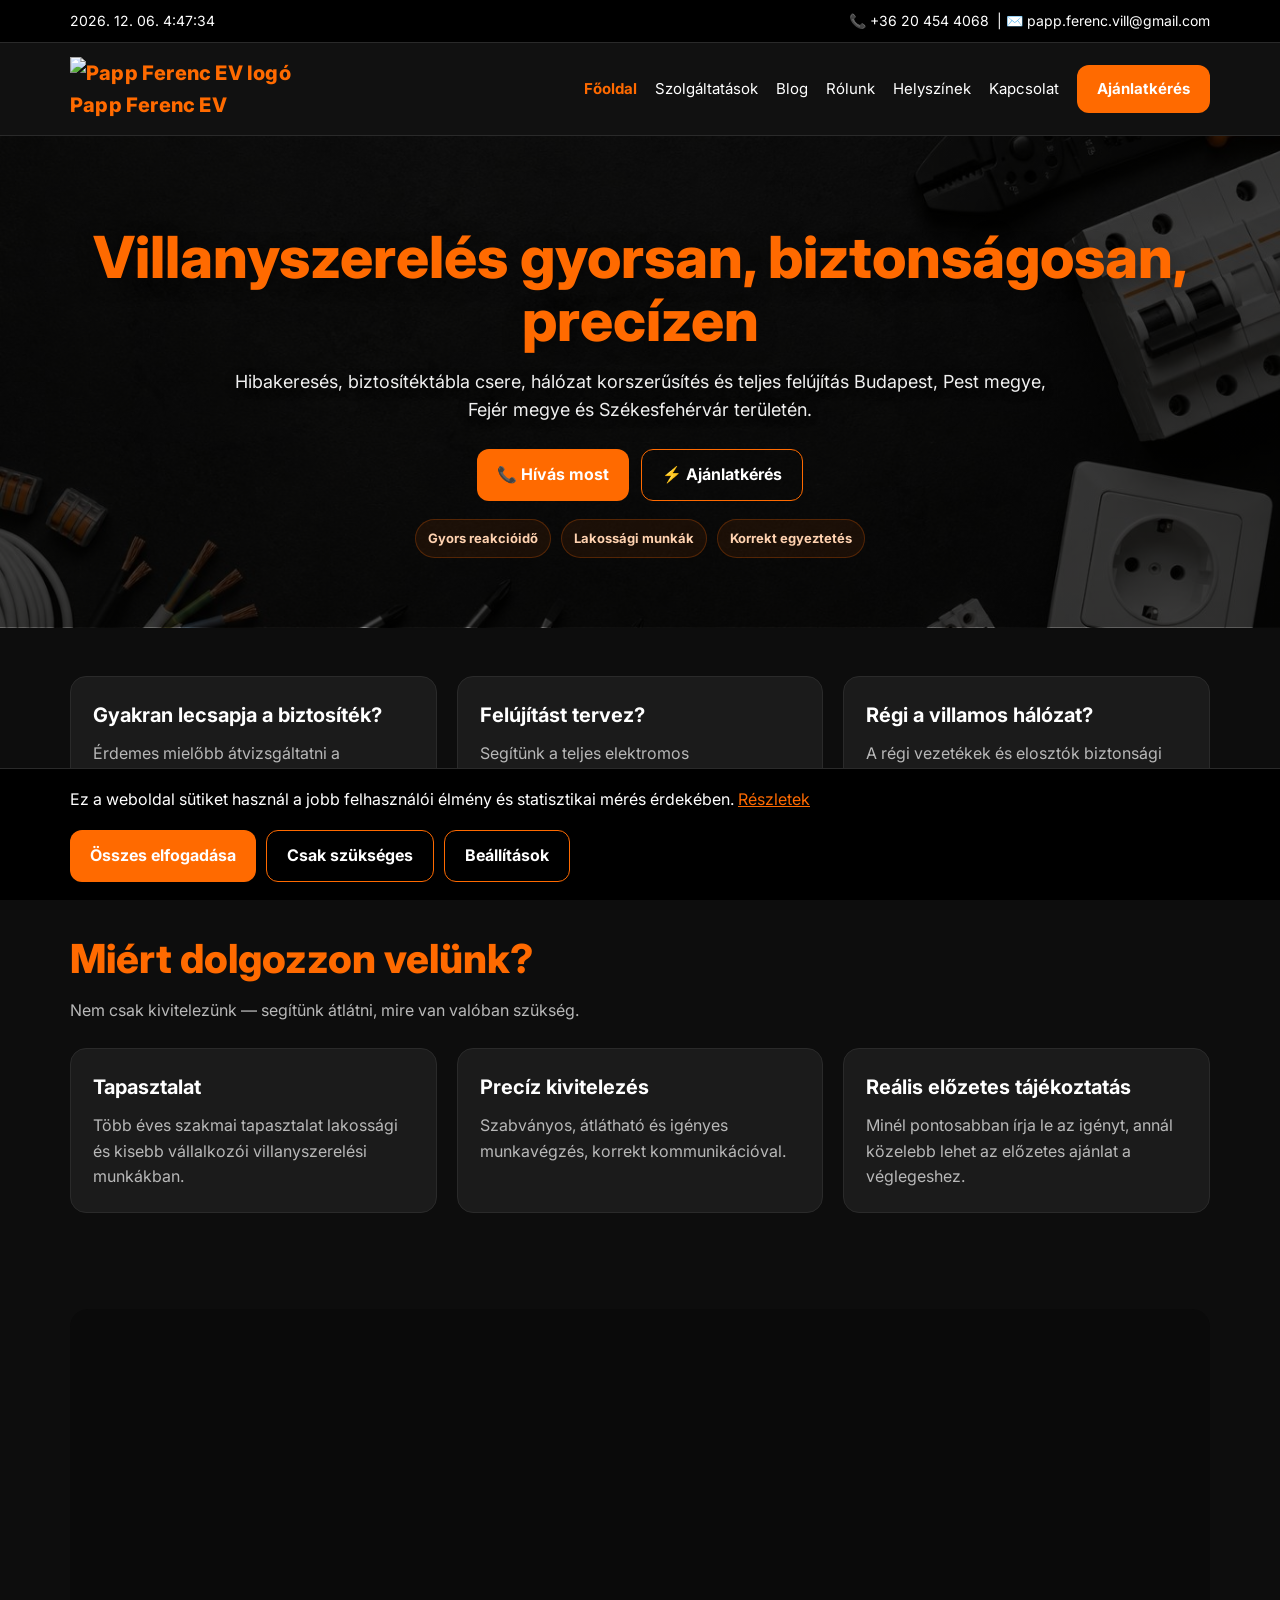
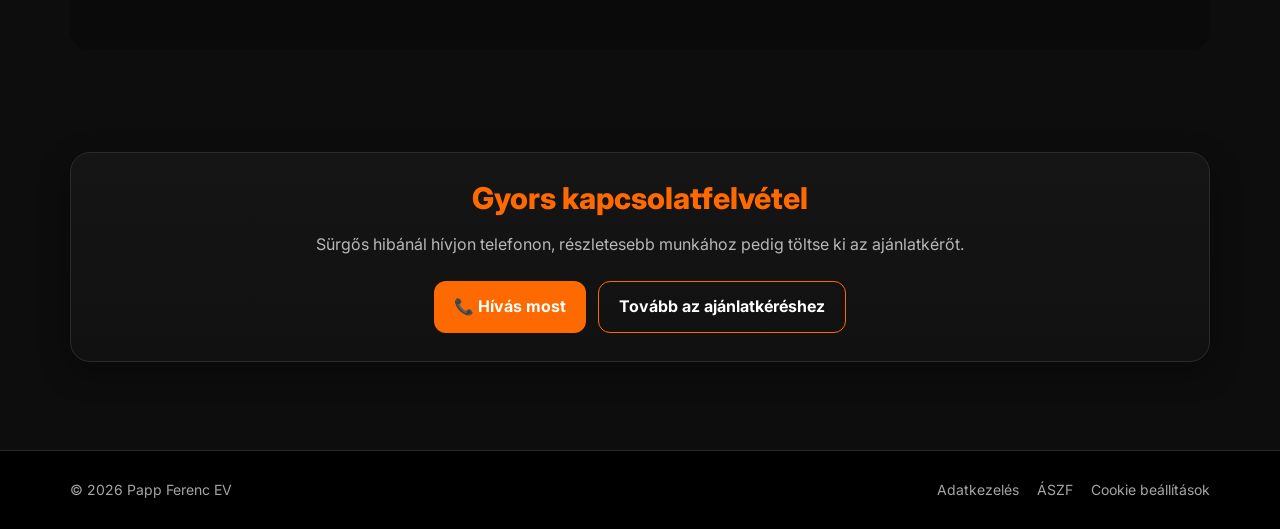
==== commit 8f3812c8: "Add files via upload" ====
--- a/index.html
+++ b/index.html
@@ -1,196 +1,199 @@
-<!DOCTYPE html>
-<html lang="hu">
-<head>
-  <meta charset="UTF-8">
-  <meta name="viewport" content="width=device-width, initial-scale=1.0">
-  <title>Papp Ferenc EV - Villanyszerelés Budapest és környéke</title>
-  <meta name="description" content="Gyors, precíz és megbízható villanyszerelés Budapest, Pest megye, Fejér megye és Székesfehérvár területén. Hibakeresés, biztosítéktábla csere, felújítás.">
-  <meta name="robots" content="index, follow">
-  <meta name="author" content="Papp Ferenc EV">
-  <link rel="canonical" href="https://SAJATDOMAIN.HU/">
-  <meta property="og:title" content="Papp Ferenc EV - Villanyszerelés">
-  <meta property="og:description" content="Gyors, precíz és megbízható villanyszerelés Budapest, Pest megye, Fejér megye és Székesfehérvár területén.">
-  <meta property="og:type" content="website">
-  <meta property="og:url" content="https://SAJATDOMAIN.HU/">
-  <meta property="og:image" content="https://SAJATDOMAIN.HU/assets/og-cover.jpg">
-  <link rel="icon" type="image/png" href="assets/favicon.png">
-  <link rel="stylesheet" href="assets/style.css">
-</head>
-<body>
-
-<header class="topbar">
-  <div class="container topbar-inner">
-    <div id="datetime"></div>
-    <div class="topbar-contact">
-      <span>📞 <a href="tel:+36204544068">+36 20 454 4068</a></span>
-      <span class="topbar-contact-email">| ✉️ <a href="mailto:papp.ferenc.vill@gmail.com">papp.ferenc.vill@gmail.com</a></span>
-    </div>
-  </div>
-</header>
-
-<nav class="navbar" id="navbar">
-  <div class="container nav-inner">
-    <a href="index.html" class="logo">Papp Ferenc EV</a>
-
-    <div class="desktop-menu">
-      <a href="index.html" class="active">Főoldal</a>
-      <a href="szolgaltatasok.html">Szolgáltatások</a>
-      <a href="blog.html">Blog</a>
-      <a href="rolunk.html">Rólunk</a>
-      <a href="helyszinek.html">Helyszínek</a>
-      <a href="kapcsolat.html">Kapcsolat</a>
-      <a href="ajanlatkeres.html" class="btn btn-primary">Ajánlatkérés</a>
-    </div>
-
-    <button class="mobile-toggle" id="mobileToggle" aria-label="Menü megnyitása" aria-expanded="false">☰</button>
-  </div>
-
-  <div class="container mobile-menu" id="mobileMenu">
-    <a href="index.html" class="active">Főoldal</a>
-    <a href="szolgaltatasok.html">Szolgáltatások</a>
-    <a href="blog.html">Blog</a>
-    <a href="rolunk.html">Rólunk</a>
-    <a href="helyszinek.html">Helyszínek</a>
-    <a href="kapcsolat.html">Kapcsolat</a>
-    <a href="ajanlatkeres.html">Ajánlatkérés</a>
-  </div>
-</nav>
-
-<section class="hero fade-in">
-  <div class="container">
-    <h1>Villanyszerelés gyorsan, biztonságosan, precízen</h1>
-    <p>
-      Hibakeresés, biztosítéktábla csere, hálózat korszerűsítés és teljes felújítás
-      Budapest, Pest megye, Fejér megye és Székesfehérvár területén.
-    </p>
-
-    <div style="display:flex; gap:12px; justify-content:center; flex-wrap:wrap;">
-      <a href="tel:+36204544068" class="btn btn-primary">📞 Hívás most</a>
-      <a href="ajanlatkeres.html" class="btn btn-outline">⚡ Ajánlatkérés</a>
-    </div>
-
-    <div class="badge-row">
-      <span class="badge">Gyors reakcióidő</span>
-      <span class="badge">Lakossági munkák</span>
-      <span class="badge">Korrekt egyeztetés</span>
-    </div>
-  </div>
-</section>
-
-<section class="section">
-  <div class="container">
-    <div class="grid-3">
-      <div class="card fade-in">
-        <h3>Gyakran lecsapja a biztosíték?</h3>
-        <p>Érdemes mielőbb átvizsgáltatni a hálózatot, hogy a hiba ne okozzon nagyobb problémát.</p>
-      </div>
-
-      <div class="card fade-in">
-        <h3>Felújítást tervez?</h3>
-        <p>Segítünk a teljes elektromos korszerűsítésben, az alapszereléstől a végső szerelvényezésig.</p>
-      </div>
-
-      <div class="card fade-in">
-        <h3>Régi a villamos hálózat?</h3>
-        <p>A régi vezetékek és elosztók biztonsági kockázatot jelenthetnek — érdemes felülvizsgálni.</p>
-      </div>
-    </div>
-  </div>
-</section>
-
-<section class="section">
-  <div class="container">
-    <h2 class="section-title">Miért dolgozzon velünk?</h2>
-    <p class="section-subtitle">Nem csak kivitelezünk — segítünk átlátni, mire van valóban szükség.</p>
-
-    <div class="grid-3">
-      <div class="card fade-in">
-        <h3>Tapasztalat</h3>
-        <p>Több éves szakmai tapasztalat lakossági és kisebb vállalkozói villanyszerelési munkákban.</p>
-      </div>
-
-      <div class="card fade-in">
-        <h3>Precíz kivitelezés</h3>
-        <p>Szabványos, átlátható és igényes munkavégzés, korrekt kommunikációval.</p>
-      </div>
-
-      <div class="card fade-in">
-        <h3>Reális előzetes tájékoztatás</h3>
-        <p>Minél pontosabban írja le az igényt, annál közelebb lehet az előzetes ajánlat a véglegeshez.</p>
-      </div>
-    </div>
-  </div>
-</section>
-
-<section class="section">
-  <div class="container">
-    <iframe
-      class="embed-map"
-      loading="lazy"
-      referrerpolicy="no-referrer-when-downgrade"
-      src="https://maps.google.com/maps?q=szekesfehervar&t=&z=10&ie=UTF8&iwloc=&output=embed">
-    </iframe>
-  </div>
-</section>
-
-<section class="section">
-  <div class="container">
-    <div class="cta-box fade-in">
-      <h2 class="section-title" style="font-size:30px;">Gyors kapcsolatfelvétel</h2>
-      <p class="section-subtitle">
-        Sürgős hibánál hívjon telefonon, részletesebb munkához pedig töltse ki az ajánlatkérőt.
-      </p>
-
-      <div style="display:flex; gap:12px; flex-wrap:wrap; justify-content:center;">
-        <a href="tel:+36204544068" class="btn btn-primary">📞 Hívás most</a>
-        <a href="ajanlatkeres.html" class="btn btn-outline">Tovább az ajánlatkéréshez</a>
-      </div>
-    </div>
-  </div>
-</section>
-
-<footer class="footer">
-  <div class="container footer-inner">
-    <div>© 2026 Papp Ferenc EV</div>
-    <div class="footer-links">
-      <a href="adatkezeles.html">Adatkezelés</a>
-      <a href="aszf.html">ÁSZF</a>
-      <a href="#" onclick="openCookieSettings(); return false;">Cookie beállítások</a>
-    </div>
-  </div>
-</footer>
-
-<a href="tel:+36204544068" class="floating-call" aria-label="Hívás">📞</a>
-
-<div class="cookie-banner" id="cookieBanner">
-  <div class="cookie-inner">
-    <div>
-      Ez a weboldal sütiket használ a jobb felhasználói élmény és statisztikai mérés érdekében.
-      <a href="adatkezeles.html" style="color:#ff6a00;text-decoration:underline;">Részletek</a>
-    </div>
-    <div class="cookie-actions">
-      <button class="btn btn-primary" onclick="acceptAllCookies()">Összes elfogadása</button>
-      <button class="btn btn-outline" onclick="acceptNecessaryCookies()">Csak szükséges</button>
-      <button class="btn btn-outline" onclick="openCookieSettings()">Beállítások</button>
-    </div>
-  </div>
-</div>
-
-<div class="cookie-modal" id="cookieModal">
-  <div class="cookie-modal-box">
-    <h2 class="section-title" style="font-size:28px; margin-bottom:10px;">Cookie beállítások</h2>
-    <div style="display:flex; justify-content:space-between; margin-bottom:12px;">
-      <span>Szükséges</span>
-      <input type="checkbox" checked disabled>
-    </div>
-    <div style="display:flex; justify-content:space-between; margin-bottom:20px;">
-      <span>Statisztikai (Google Analytics)</span>
-      <input type="checkbox" id="analyticsConsent">
-    </div>
-    <button class="btn btn-primary" style="width:100%;" onclick="saveCookieSettings()">Mentés</button>
-  </div>
-</div>
-
-<script src="assets/main.js"></script>
-</body>
+<!DOCTYPE html>
+<html lang="hu">
+<head>
+  <meta charset="UTF-8">
+  <meta name="viewport" content="width=device-width, initial-scale=1.0">
+  <title>Papp Ferenc EV - Villanyszerelés Budapest és környéke</title>
+  <meta name="description" content="Gyors, precíz és megbízható villanyszerelés Budapest, Pest megye, Fejér megye és Székesfehérvár területén. Hibakeresés, biztosítéktábla csere, felújítás.">
+  <meta name="robots" content="index, follow">
+  <meta name="author" content="Papp Ferenc EV">
+  <link rel="canonical" href="https://SAJATDOMAIN.HU/">
+  <meta property="og:title" content="Papp Ferenc EV - Villanyszerelés">
+  <meta property="og:description" content="Gyors, precíz és megbízható villanyszerelés Budapest, Pest megye, Fejér megye és Székesfehérvár területén.">
+  <meta property="og:type" content="website">
+  <meta property="og:url" content="https://SAJATDOMAIN.HU/">
+  <meta property="og:image" content="https://SAJATDOMAIN.HU/assets/og-cover.jpg">
+  <link rel="icon" type="image/png" href="assets/favicon.png">
+  <link rel="stylesheet" href="assets/style.css">
+</head>
+<body>
+
+<header class="topbar">
+  <div class="container topbar-inner">
+    <div id="datetime"></div>
+    <div class="topbar-contact">
+      <span>📞 <a href="tel:+36204544068">+36 20 454 4068</a></span>
+      <span class="topbar-contact-email">| ✉️ <a href="mailto:papp.ferenc.vill@gmail.com">papp.ferenc.vill@gmail.com</a></span>
+    </div>
+  </div>
+</header>
+
+<nav class="navbar" id="navbar">
+  <div class="container nav-inner">
+    
+  <a href="index.html" class="logo logo-wrap">
+  <img src="assets/logo.png" alt="Papp Ferenc EV logó">
+  <span>Papp Ferenc EV</span>
+</a>
+    <div class="desktop-menu">
+      <a href="index.html" class="active">Főoldal</a>
+      <a href="szolgaltatasok.html">Szolgáltatások</a>
+      <a href="blog.html">Blog</a>
+      <a href="rolunk.html">Rólunk</a>
+      <a href="helyszinek.html">Helyszínek</a>
+      <a href="kapcsolat.html">Kapcsolat</a>
+      <a href="ajanlatkeres.html" class="btn btn-primary">Ajánlatkérés</a>
+    </div>
+
+    <button class="mobile-toggle" id="mobileToggle" aria-label="Menü megnyitása" aria-expanded="false">☰</button>
+  </div>
+
+  <div class="container mobile-menu" id="mobileMenu">
+    <a href="index.html" class="active">Főoldal</a>
+    <a href="szolgaltatasok.html">Szolgáltatások</a>
+    <a href="blog.html">Blog</a>
+    <a href="rolunk.html">Rólunk</a>
+    <a href="helyszinek.html">Helyszínek</a>
+    <a href="kapcsolat.html">Kapcsolat</a>
+    <a href="ajanlatkeres.html">Ajánlatkérés</a>
+  </div>
+</nav>
+
+<section class="hero fade-in">
+  <div class="container">
+    <h1>Villanyszerelés gyorsan, biztonságosan, precízen</h1>
+    <p>
+      Hibakeresés, biztosítéktábla csere, hálózat korszerűsítés és teljes felújítás
+      Budapest, Pest megye, Fejér megye és Székesfehérvár területén.
+    </p>
+
+    <div style="display:flex; gap:12px; justify-content:center; flex-wrap:wrap;">
+      <a href="tel:+36204544068" class="btn btn-primary">📞 Hívás most</a>
+      <a href="ajanlatkeres.html" class="btn btn-outline">⚡ Ajánlatkérés</a>
+    </div>
+
+    <div class="badge-row">
+      <span class="badge">Gyors reakcióidő</span>
+      <span class="badge">Lakossági munkák</span>
+      <span class="badge">Korrekt egyeztetés</span>
+    </div>
+  </div>
+</section>
+
+<section class="section">
+  <div class="container">
+    <div class="grid-3">
+      <div class="card fade-in">
+        <h3>Gyakran lecsapja a biztosíték?</h3>
+        <p>Érdemes mielőbb átvizsgáltatni a hálózatot, hogy a hiba ne okozzon nagyobb problémát.</p>
+      </div>
+
+      <div class="card fade-in">
+        <h3>Felújítást tervez?</h3>
+        <p>Segítünk a teljes elektromos korszerűsítésben, az alapszereléstől a végső szerelvényezésig.</p>
+      </div>
+
+      <div class="card fade-in">
+        <h3>Régi a villamos hálózat?</h3>
+        <p>A régi vezetékek és elosztók biztonsági kockázatot jelenthetnek — érdemes felülvizsgálni.</p>
+      </div>
+    </div>
+  </div>
+</section>
+
+<section class="section">
+  <div class="container">
+    <h2 class="section-title">Miért dolgozzon velünk?</h2>
+    <p class="section-subtitle">Nem csak kivitelezünk — segítünk átlátni, mire van valóban szükség.</p>
+
+    <div class="grid-3">
+      <div class="card fade-in">
+        <h3>Tapasztalat</h3>
+        <p>Több éves szakmai tapasztalat lakossági és kisebb vállalkozói villanyszerelési munkákban.</p>
+      </div>
+
+      <div class="card fade-in">
+        <h3>Precíz kivitelezés</h3>
+        <p>Szabványos, átlátható és igényes munkavégzés, korrekt kommunikációval.</p>
+      </div>
+
+      <div class="card fade-in">
+        <h3>Reális előzetes tájékoztatás</h3>
+        <p>Minél pontosabban írja le az igényt, annál közelebb lehet az előzetes ajánlat a véglegeshez.</p>
+      </div>
+    </div>
+  </div>
+</section>
+
+<section class="section">
+  <div class="container">
+    <iframe
+      class="embed-map"
+      loading="lazy"
+      referrerpolicy="no-referrer-when-downgrade"
+      src="https://maps.google.com/maps?q=szekesfehervar&t=&z=10&ie=UTF8&iwloc=&output=embed">
+    </iframe>
+  </div>
+</section>
+
+<section class="section">
+  <div class="container">
+    <div class="cta-box fade-in">
+      <h2 class="section-title" style="font-size:30px;">Gyors kapcsolatfelvétel</h2>
+      <p class="section-subtitle">
+        Sürgős hibánál hívjon telefonon, részletesebb munkához pedig töltse ki az ajánlatkérőt.
+      </p>
+
+      <div style="display:flex; gap:12px; flex-wrap:wrap; justify-content:center;">
+        <a href="tel:+36204544068" class="btn btn-primary">📞 Hívás most</a>
+        <a href="ajanlatkeres.html" class="btn btn-outline">Tovább az ajánlatkéréshez</a>
+      </div>
+    </div>
+  </div>
+</section>
+
+<footer class="footer">
+  <div class="container footer-inner">
+    <div>© 2026 Papp Ferenc EV</div>
+    <div class="footer-links">
+      <a href="adatkezeles.html">Adatkezelés</a>
+      <a href="aszf.html">ÁSZF</a>
+      <a href="#" onclick="openCookieSettings(); return false;">Cookie beállítások</a>
+    </div>
+  </div>
+</footer>
+
+<a href="tel:+36204544068" class="floating-call" aria-label="Hívás">📞</a>
+
+<div class="cookie-banner" id="cookieBanner">
+  <div class="cookie-inner">
+    <div>
+      Ez a weboldal sütiket használ a jobb felhasználói élmény és statisztikai mérés érdekében.
+      <a href="adatkezeles.html" style="color:#ff6a00;text-decoration:underline;">Részletek</a>
+    </div>
+    <div class="cookie-actions">
+      <button class="btn btn-primary" onclick="acceptAllCookies()">Összes elfogadása</button>
+      <button class="btn btn-outline" onclick="acceptNecessaryCookies()">Csak szükséges</button>
+      <button class="btn btn-outline" onclick="openCookieSettings()">Beállítások</button>
+    </div>
+  </div>
+</div>
+
+<div class="cookie-modal" id="cookieModal">
+  <div class="cookie-modal-box">
+    <h2 class="section-title" style="font-size:28px; margin-bottom:10px;">Cookie beállítások</h2>
+    <div style="display:flex; justify-content:space-between; margin-bottom:12px;">
+      <span>Szükséges</span>
+      <input type="checkbox" checked disabled>
+    </div>
+    <div style="display:flex; justify-content:space-between; margin-bottom:20px;">
+      <span>Statisztikai (Google Analytics)</span>
+      <input type="checkbox" id="analyticsConsent">
+    </div>
+    <button class="btn btn-primary" style="width:100%;" onclick="saveCookieSettings()">Mentés</button>
+  </div>
+</div>
+
+<script src="assets/main.js"></script>
+</body>
 </html>
--- a/assets/style.css
+++ b/assets/style.css
@@ -203,8 +203,21 @@
 }
 
 .hero {
-  padding: 64px 0 42px;
+  position: relative;
+  padding: 90px 0 70px;
   text-align: center;
+  background-image:
+    linear-gradient(rgba(0, 0, 0, 0.72), rgba(0, 0, 0, 0.72)),
+    url('villanyszereles-hatter.jpg');
+  background-size: cover;
+  background-position: center;
+  background-repeat: no-repeat;
+  overflow: hidden;
+}
+
+.hero .container {
+  position: relative;
+  z-index: 2;
 }
 
 .hero h1 {
@@ -213,13 +226,15 @@
   margin: 0 0 16px;
   color: var(--primary);
   font-weight: 800;
+  text-shadow: 0 4px 20px rgba(0,0,0,0.35);
 }
 
 .hero p {
-  color: var(--muted);
+  color: #f0f0f0;
   max-width: 820px;
   margin: 0 auto 24px;
   font-size: clamp(16px, 2vw, 18px);
+  text-shadow: 0 2px 12px rgba(0,0,0,0.35);
 }
 
 .section {
@@ -619,4 +634,4 @@
   .cookie-actions {
     width: 100%;
   }
-}+}
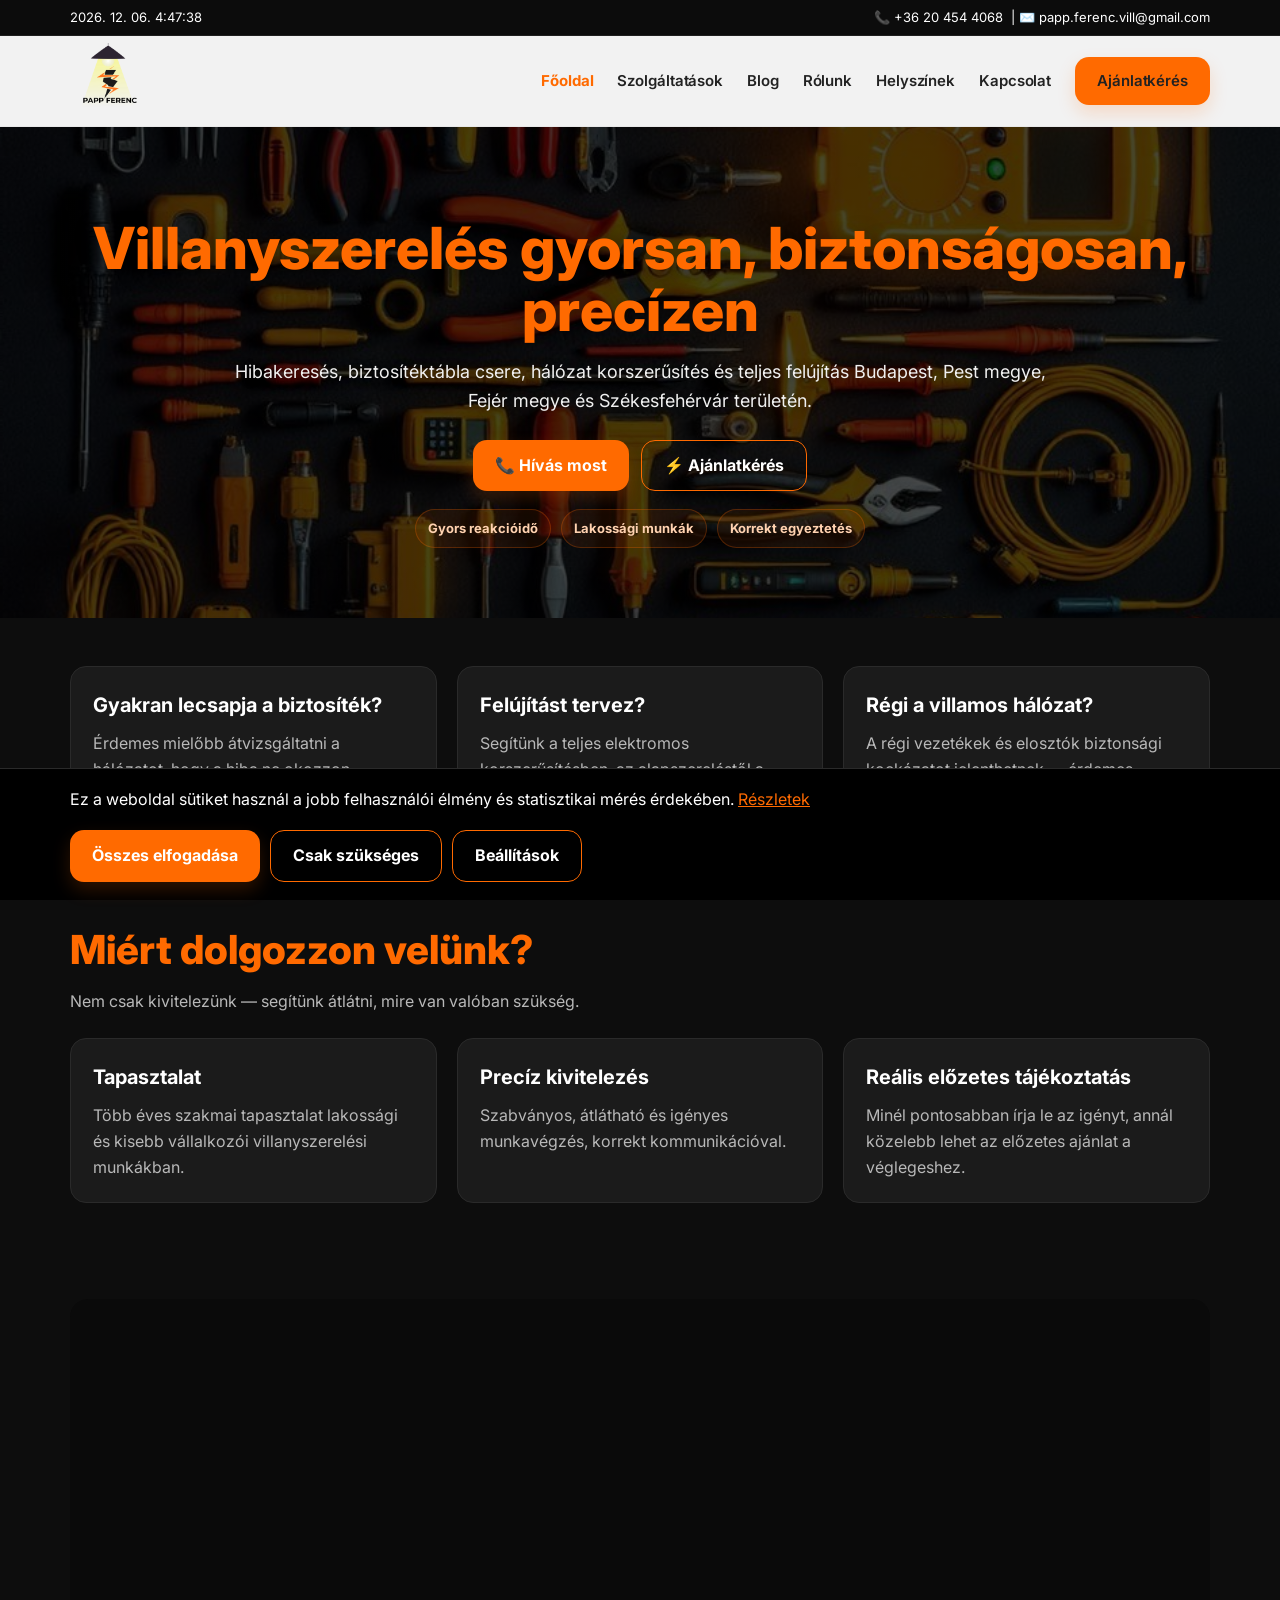
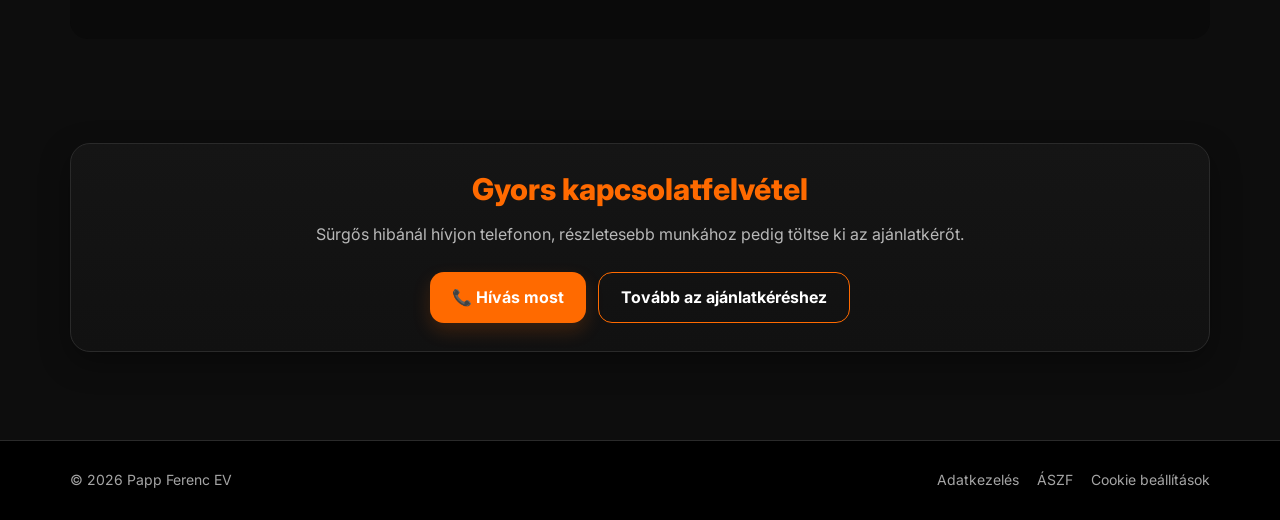
==== commit cf72d2b4: "Add files via upload" ====
--- a/index.html
+++ b/index.html
@@ -33,7 +33,6 @@
     
   <a href="index.html" class="logo logo-wrap">
   <img src="assets/logo.png" alt="Papp Ferenc EV logó">
-  <span>Papp Ferenc EV</span>
 </a>
     <div class="desktop-menu">
       <a href="index.html" class="active">Főoldal</a>
--- a/assets/style.css
+++ b/assets/style.css
@@ -1,637 +1,743 @@
-@import url('https://fonts.googleapis.com/css2?family=Inter:wght@300;400;600;700;800&display=swap');
+@import url("https://fonts.googleapis.com/css2?family=Inter:wght@300;400;600;700;800&display=swap");
 
 :root {
-  --bg: #0d0d0d;
-  --panel: #121212;
-  --panel-2: #1b1b1b;
-  --border: #2a2a2a;
-  --text: #ffffff;
-  --muted: #b8b8b8;
-  --primary: #ff6a00;
-  --primary-hover: #e55f00;
-  --success: #22c55e;
-  --danger: #ef4444;
-  --shadow: 0 10px 30px rgba(0,0,0,0.35);
-  --radius: 16px;
+    --bg: #0d0d0d;
+    --panel: #121212;
+    --panel-2: #1b1b1b;
+    --border: #2a2a2a;
+    --text: #ffffff;
+    --muted: #b8b8b8;
+    --primary: #ff6a00;
+    --primary-hover: #e55f00;
+    --success: #22c55e;
+    --danger: #ef4444;
+    --shadow: 0 10px 30px rgba(0,0,0,0.35);
+    --radius: 16px;
 }
 
 * {
-  box-sizing: border-box;
+    box-sizing: border-box;
 }
 
 html {
-  scroll-behavior: smooth;
+    scroll-behavior: smooth;
 }
 
 body {
-  margin: 0;
-  font-family: 'Inter', sans-serif;
-  background: var(--bg);
-  color: var(--text);
-  line-height: 1.6;
-  overflow-x: hidden;
+    margin: 0;
+    font-family: "Inter", sans-serif;
+    background: var(--bg);
+    color: var(--text);
+    line-height: 1.6;
+    overflow-x: hidden;
 }
 
 a {
-  color: inherit;
-  text-decoration: none;
-  transition: color 0.2s ease, opacity 0.2s ease;
+    color: inherit;
+    text-decoration: none;
+    transition: color 0.2s ease, opacity 0.2s ease;
 }
 
 a:hover {
-  color: var(--primary);
+    color: var(--primary);
 }
 
 img {
-  max-width: 100%;
-  display: block;
+    max-width: 100%;
+    display: block;
 }
 
 button,
+
 input,
+
 select,
+
 textarea {
-  font: inherit;
+    font: inherit;
 }
 
 .container {
-  width: min(1140px, 92%);
-  margin: 0 auto;
+    width: min(1140px, 92%);
+    margin: 0 auto;
 }
 
 .topbar {
-  background: #000;
-  border-bottom: 1px solid var(--border);
-  font-size: 14px;
-  padding: 10px 0;
+    position: relative;
+    z-index: 1001;
+    
+    background: rgba(13, 13, 13, 0.72);
+    backdrop-filter: blur(12px);
+    -webkit-backdrop-filter: blur(12px);
+
+    border-bottom: 1px solid rgba(255, 255, 255, 0.08);
+
+    font-size: 13px;
+    padding: 7px 0;
+
+    transition: background 0.3s ease,
+                backdrop-filter 0.3s ease;
 }
 
 .topbar-inner {
-  display: flex;
-  justify-content: space-between;
-  gap: 12px;
-  align-items: center;
-  flex-wrap: wrap;
+    display: flex;
+    justify-content: space-between;
+    gap: 12px;
+    align-items: center;
+    flex-wrap: wrap;
 }
 
 .topbar-contact {
-  display: flex;
-  flex-wrap: wrap;
-  gap: 8px;
-  align-items: center;
+    display: flex;
+    flex-wrap: wrap;
+    gap: 8px;
+    align-items: center;
 }
 
 .topbar-contact-email {
-  display: inline;
+    display: inline;
 }
 
 .navbar {
-  position: sticky;
-  top: 0;
-  z-index: 1000;
-  background: rgba(18, 18, 18, 0.96);
-  backdrop-filter: blur(10px);
-  border-bottom: 1px solid var(--border);
-  transition: box-shadow 0.25s ease, background 0.25s ease;
+    position: sticky;
+    top: 0;
+    z-index: 1000;
+    background: rgba(250, 250, 250, 0.97);
+    backdrop-filter: blur(10px);
+    border-bottom: 1px solid var(--border);
+    transition: box-shadow 0.25s ease, background 0.25s ease;
+    border-bottom-color: #e8e8e8;
 }
 
 .navbar.scrolled {
-  box-shadow: var(--shadow);
-}
+    box-shadow: var(--shadow);
+}
+
+/* ===== NAVBAR BRAND FIX PATCH ===== */
 
 .nav-inner {
-  display: flex;
-  align-items: center;
-  justify-content: space-between;
-  gap: 14px;
-  padding: 14px 0;
+    display: flex;
+    align-items: center;
+    justify-content: space-between;
+    gap: 24px;
+    padding: 6px 0;
+    min-height: 90px;
 }
 
 .logo {
-  color: var(--primary);
-  font-weight: 800;
-  font-size: 20px;
-  letter-spacing: 0.2px;
+    text-decoration: none;
+    flex-shrink: 0;
+}
+
+.logo-wrap {
+    display: inline-flex;
+    align-items: center;
+    gap: 0;
+}
+
+.logo-wrap img {
+    height: 76px;
+    width: auto;
+    object-fit: contain;
+    max-width: 150px;
+}
+
+.logo-wrap span {
+    color: #ff7a14;
+    font-size: 24px;
+    font-weight: 800;
+    line-height: 1;
+    letter-spacing: 0.1px;
+    white-space: nowrap;
+    display: none;
+}
+
+.desktop-menu a {
+    font-size: 15px;
+    font-weight: 600;
+    letter-spacing: -0.1px;
+    color: #222222;
+    white-space: nowrap;
+}
+
+.btn {
+    padding: 12px 22px;
+    border-radius: 14px;
+    display: inline-flex;
+    align-items: center;
+    justify-content: center;
+    gap: 8px;
+    font-weight: 700;
+    transition: 0.2s ease;
+    cursor: pointer;
+    border: none;
+    text-align: center;
+}
+
+.btn-primary {
+    background: var(--primary);
+    color: #fff;
+    box-shadow: 0 8px 18px rgba(255, 106, 0, 0.18);
+}
+
+@media (max-width: 600px) {
+    .topbar-contact-email {
+        display: none;
+    }
+
+    .hero {
+        padding-top: 44px;
+    }
+
+    .form-wrap,
+
+  .cta-box,
+
+  .card {
+        padding: 18px;
+    }
+
+    .cookie-actions .btn {
+        width: 100%;
+    }
+
+    .cookie-actions {
+        width: 100%;
+    }
+
+    .logo-wrap {
+        gap: 10px;
+    }
+
+    .logo-wrap img {
+        height: 55px;
+    }
+
+    .logo-wrap span {
+        font-size: 15px;
+    }
+
+    .nav-inner {
+        min-height: 70px;
+    }
+
+    .topbar {
+        padding: 5px 0;
+    }
 }
 
 .desktop-menu {
-  display: flex;
-  gap: 18px;
-  align-items: center;
-  flex-wrap: wrap;
-}
-
-.desktop-menu a {
-  font-size: 15px;
+    display: flex;
+    gap: 24px;
+    align-items: center;
+    flex-wrap: nowrap;
+    justify-content: flex-end;
 }
 
 .desktop-menu a.active {
-  color: var(--primary);
-  font-weight: 700;
+    color: var(--primary);
+    font-weight: 700;
 }
 
 .mobile-toggle {
-  display: none;
-  font-size: 28px;
-  line-height: 1;
-  background: transparent;
-  border: none;
-  color: var(--text);
-  cursor: pointer;
-  padding: 4px 6px;
+    display: none;
+    font-size: 28px;
+    line-height: 1;
+    background: transparent;
+    border: none;
+    color: var(--text);
+    cursor: pointer;
+    padding: 4px 6px;
 }
 
 .mobile-menu {
-  display: none;
-  flex-direction: column;
-  gap: 14px;
-  padding: 16px 0 20px;
-  border-top: 1px solid var(--border);
+    display: none;
+    flex-direction: column;
+    gap: 14px;
+    padding: 16px 0 20px;
+    border-top: 1px solid var(--border);
 }
 
 .mobile-menu.open {
-  display: flex;
+    display: flex;
 }
 
 .mobile-menu a {
-  font-size: 16px;
+    font-size: 16px;
 }
 
 .mobile-menu a.active {
-  color: var(--primary);
-  font-weight: 700;
-}
-
-.btn {
-  display: inline-flex;
-  align-items: center;
-  justify-content: center;
-  gap: 8px;
-  padding: 12px 20px;
-  border-radius: 12px;
-  font-weight: 700;
-  transition: 0.2s ease;
-  cursor: pointer;
-  border: none;
-  text-align: center;
+    color: var(--primary);
+    font-weight: 700;
 }
 
 .btn:disabled {
-  opacity: 0.7;
-  cursor: not-allowed;
-}
-
-.btn-primary {
-  background: var(--primary);
-  color: #fff;
+    opacity: 0.7;
+    cursor: not-allowed;
 }
 
 .btn-primary:hover {
-  background: var(--primary-hover);
-  color: #fff;
+    background: var(--primary-hover);
+    color: #fff;
 }
 
 .btn-outline {
-  border: 1px solid var(--primary);
-  color: #fff;
-  background: transparent;
+    border: 1px solid var(--primary);
+    color: #fff;
+    background: transparent;
 }
 
 .btn-outline:hover {
-  background: rgba(255, 106, 0, 0.08);
-  color: #fff;
+    background: rgba(255, 106, 0, 0.08);
+    color: #fff;
 }
 
 .hero {
-  position: relative;
-  padding: 90px 0 70px;
-  text-align: center;
-  background-image:
-    linear-gradient(rgba(0, 0, 0, 0.72), rgba(0, 0, 0, 0.72)),
-    url('villanyszereles-hatter.jpg');
-  background-size: cover;
-  background-position: center;
-  background-repeat: no-repeat;
-  overflow: hidden;
+    position: relative;
+    padding: 90px 0 70px;
+    text-align: center;
+    background-image: linear-gradient(rgba(0, 0, 0, 0.72), rgba(0, 0, 0, 0.72)),
+
+    url("./villanyszereles-hatter.jpg");
+    background-size: cover;
+    background-position: center;
+    background-repeat: no-repeat;
+    overflow: hidden;
 }
 
 .hero .container {
-  position: relative;
-  z-index: 2;
+    position: relative;
+    z-index: 2;
 }
 
 .hero h1 {
-  font-size: clamp(32px, 6vw, 58px);
-  line-height: 1.08;
-  margin: 0 0 16px;
-  color: var(--primary);
-  font-weight: 800;
-  text-shadow: 0 4px 20px rgba(0,0,0,0.35);
+    font-size: clamp(32px, 6vw, 58px);
+    line-height: 1.08;
+    margin: 0 0 16px;
+    color: var(--primary);
+    font-weight: 800;
+    text-shadow: 0 4px 20px rgba(0,0,0,0.35);
 }
 
 .hero p {
-  color: #f0f0f0;
-  max-width: 820px;
-  margin: 0 auto 24px;
-  font-size: clamp(16px, 2vw, 18px);
-  text-shadow: 0 2px 12px rgba(0,0,0,0.35);
+    color: #f0f0f0;
+    max-width: 820px;
+    margin: 0 auto 24px;
+    font-size: clamp(16px, 2vw, 18px);
+    text-shadow: 0 2px 12px rgba(0,0,0,0.35);
 }
 
 .section {
-  padding: 48px 0;
+    padding: 48px 0;
 }
 
 .section-tight {
-  padding: 28px 0;
+    padding: 28px 0;
 }
 
 .section-title {
-  font-size: clamp(26px, 4vw, 40px);
-  margin: 0 0 16px;
-  color: var(--primary);
-  font-weight: 800;
-  line-height: 1.15;
+    font-size: clamp(26px, 4vw, 40px);
+    margin: 0 0 16px;
+    color: var(--primary);
+    font-weight: 800;
+    line-height: 1.15;
 }
 
 .section-subtitle {
-  color: var(--muted);
-  margin: 0 0 24px;
-  font-size: 16px;
+    color: var(--muted);
+    margin: 0 0 24px;
+    font-size: 16px;
 }
 
 .grid-3 {
-  display: grid;
-  grid-template-columns: repeat(3, 1fr);
-  gap: 20px;
+    display: grid;
+    grid-template-columns: repeat(3, 1fr);
+    gap: 20px;
 }
 
 .grid-2 {
-  display: grid;
-  grid-template-columns: repeat(2, 1fr);
-  gap: 20px;
+    display: grid;
+    grid-template-columns: repeat(2, 1fr);
+    gap: 20px;
 }
 
 .card {
-  background: var(--panel-2);
-  border: 1px solid var(--border);
-  border-radius: var(--radius);
-  padding: 22px;
-  transition: transform 0.25s ease, border-color 0.25s ease, box-shadow 0.25s ease;
+    background: var(--panel-2);
+    border: 1px solid var(--border);
+    border-radius: var(--radius);
+    padding: 22px;
+    transition: transform 0.25s ease, border-color 0.25s ease, box-shadow 0.25s ease;
 }
 
 .card:hover {
-  transform: translateY(-4px);
-  border-color: rgba(255,106,0,0.4);
-  box-shadow: 0 8px 24px rgba(0,0,0,0.22);
+    transform: translateY(-4px);
+    border-color: rgba(255,106,0,0.4);
+    box-shadow: 0 8px 24px rgba(0,0,0,0.22);
 }
 
 .card h3 {
-  margin: 0 0 10px;
-  font-size: 20px;
+    margin: 0 0 10px;
+    font-size: 20px;
 }
 
 .card p {
-  margin: 0;
-  color: var(--muted);
+    margin: 0;
+    color: var(--muted);
 }
 
 .card ul {
-  margin: 12px 0 0;
-  padding-left: 18px;
-  color: var(--muted);
+    margin: 12px 0 0;
+    padding-left: 18px;
+    color: var(--muted);
 }
 
 .cta-box {
-  background: linear-gradient(180deg, #151515 0%, #111 100%);
-  border: 1px solid var(--border);
-  border-radius: 20px;
-  padding: 28px;
-  text-align: center;
-  box-shadow: var(--shadow);
+    background: linear-gradient(180deg, #151515 0%, #111 100%);
+    border: 1px solid var(--border);
+    border-radius: 20px;
+    padding: 28px;
+    text-align: center;
+    box-shadow: var(--shadow);
 }
 
 .embed-map {
-  width: 100%;
-  min-height: 340px;
-  border: 0;
-  border-radius: 18px;
-  background: #0a0a0a;
+    width: 100%;
+    min-height: 340px;
+    border: 0;
+    border-radius: 18px;
+    background: #0a0a0a;
 }
 
 .form-wrap {
-  background: var(--panel);
-  border: 1px solid var(--border);
-  border-radius: 20px;
-  padding: 28px;
-  box-shadow: var(--shadow);
+    background: var(--panel);
+    border: 1px solid var(--border);
+    border-radius: 20px;
+    padding: 28px;
+    box-shadow: var(--shadow);
 }
 
 .form-grid-2 {
-  display: grid;
-  grid-template-columns: repeat(2, 1fr);
-  gap: 16px;
+    display: grid;
+    grid-template-columns: repeat(2, 1fr);
+    gap: 16px;
 }
 
 label {
-  display: block;
-  font-size: 14px;
-  margin-bottom: 8px;
-  color: #dddddd;
-  font-weight: 600;
+    display: block;
+    font-size: 14px;
+    margin-bottom: 8px;
+    color: #dddddd;
+    font-weight: 600;
 }
 
 input,
+
 select,
+
 textarea {
-  width: 100%;
-  padding: 14px;
-  background: #090909;
-  border: 1px solid #333;
-  border-radius: 12px;
-  color: #fff;
-  font-size: 15px;
+    width: 100%;
+    padding: 14px;
+    background: #090909;
+    border: 1px solid #333;
+    border-radius: 12px;
+    color: #fff;
+    font-size: 15px;
 }
 
 input::placeholder,
+
 textarea::placeholder {
-  color: #8d8d8d;
+    color: #8d8d8d;
 }
 
 input:focus,
+
 select:focus,
+
 textarea:focus {
-  outline: none;
-  border-color: var(--primary);
-  box-shadow: 0 0 0 1px var(--primary);
+    outline: none;
+    border-color: var(--primary);
+    box-shadow: 0 0 0 1px var(--primary);
 }
 
 textarea {
-  min-height: 150px;
-  resize: vertical;
+    min-height: 150px;
+    resize: vertical;
 }
 
 .helper {
-  font-size: 12px;
-  color: #8f8f8f;
-  margin-top: 6px;
+    font-size: 12px;
+    color: #8f8f8f;
+    margin-top: 6px;
 }
 
 .notice {
-  margin-top: 18px;
-  padding: 18px;
-  border-radius: 16px;
-  border: 1px solid transparent;
-  display: none;
+    margin-top: 18px;
+    padding: 18px;
+    border-radius: 16px;
+    border: 1px solid transparent;
+    display: none;
 }
 
 .notice.success {
-  background: rgba(34,197,94,0.08);
-  border-color: rgba(34,197,94,0.35);
-  color: #bbf7d0;
+    background: rgba(34,197,94,0.08);
+    border-color: rgba(34,197,94,0.35);
+    color: #bbf7d0;
 }
 
 .notice.error {
-  background: rgba(239,68,68,0.08);
-  border-color: rgba(239,68,68,0.35);
-  color: #fecaca;
+    background: rgba(239,68,68,0.08);
+    border-color: rgba(239,68,68,0.35);
+    color: #fecaca;
 }
 
 .footer {
-  margin-top: 40px;
-  background: #000;
-  border-top: 1px solid var(--border);
-  padding: 28px 0;
-  color: #a5a5a5;
-  font-size: 14px;
+    margin-top: 40px;
+    background: #000;
+    border-top: 1px solid var(--border);
+    padding: 28px 0;
+    color: #a5a5a5;
+    font-size: 14px;
 }
 
 .footer-inner {
-  display: flex;
-  justify-content: space-between;
-  gap: 16px;
-  flex-wrap: wrap;
-  align-items: center;
+    display: flex;
+    justify-content: space-between;
+    gap: 16px;
+    flex-wrap: wrap;
+    align-items: center;
 }
 
 .footer-links {
-  display: flex;
-  gap: 18px;
-  flex-wrap: wrap;
+    display: flex;
+    gap: 18px;
+    flex-wrap: wrap;
 }
 
 .floating-call {
-  position: fixed;
-  right: 18px;
-  bottom: 18px;
-  width: 58px;
-  height: 58px;
-  border-radius: 999px;
-  background: var(--primary);
-  color: #fff;
-  display: none;
-  align-items: center;
-  justify-content: center;
-  font-size: 24px;
-  z-index: 1200;
-  box-shadow: 0 10px 24px rgba(0,0,0,0.38);
+    position: fixed;
+    right: 18px;
+    bottom: 18px;
+    width: 58px;
+    height: 58px;
+    border-radius: 999px;
+    background: var(--primary);
+    color: #fff;
+    display: none;
+    align-items: center;
+    justify-content: center;
+    font-size: 24px;
+    z-index: 1200;
+    box-shadow: 0 10px 24px rgba(0,0,0,0.38);
 }
 
 .cookie-banner {
-  position: fixed;
-  left: 0;
-  right: 0;
-  bottom: 0;
-  background: #000;
-  border-top: 1px solid var(--border);
-  padding: 18px;
-  z-index: 1300;
-  display: none;
+    position: fixed;
+    left: 0;
+    right: 0;
+    bottom: 0;
+    background: #000;
+    border-top: 1px solid var(--border);
+    padding: 18px;
+    z-index: 1300;
+    display: none;
 }
 
 .cookie-inner {
-  width: min(1140px, 92%);
-  margin: 0 auto;
-  display: flex;
-  justify-content: space-between;
-  gap: 18px;
-  align-items: center;
-  flex-wrap: wrap;
+    width: min(1140px, 92%);
+    margin: 0 auto;
+    display: flex;
+    justify-content: space-between;
+    gap: 18px;
+    align-items: center;
+    flex-wrap: wrap;
 }
 
 .cookie-actions {
-  display: flex;
-  gap: 10px;
-  flex-wrap: wrap;
+    display: flex;
+    gap: 10px;
+    flex-wrap: wrap;
 }
 
 .cookie-modal {
-  position: fixed;
-  inset: 0;
-  background: rgba(0,0,0,0.75);
-  display: none;
-  align-items: center;
-  justify-content: center;
-  z-index: 1400;
-  padding: 18px;
+    position: fixed;
+    inset: 0;
+    background: rgba(0,0,0,0.75);
+    display: none;
+    align-items: center;
+    justify-content: center;
+    z-index: 1400;
+    padding: 18px;
 }
 
 .cookie-modal.open {
-  display: flex;
+    display: flex;
 }
 
 .cookie-modal-box {
-  width: min(500px, 100%);
-  background: var(--panel);
-  border: 1px solid var(--border);
-  border-radius: 18px;
-  padding: 24px;
-  box-shadow: var(--shadow);
+    width: min(500px, 100%);
+    background: var(--panel);
+    border: 1px solid var(--border);
+    border-radius: 18px;
+    padding: 24px;
+    box-shadow: var(--shadow);
 }
 
 .accordion-item {
-  background: var(--panel-2);
-  border: 1px solid var(--border);
-  border-radius: 16px;
-  overflow: hidden;
-  margin-bottom: 14px;
+    background: var(--panel-2);
+    border: 1px solid var(--border);
+    border-radius: 16px;
+    overflow: hidden;
+    margin-bottom: 14px;
 }
 
 .accordion-trigger {
-  width: 100%;
-  text-align: left;
-  background: transparent;
-  color: #fff;
-  border: none;
-  padding: 18px 20px;
-  font-size: 17px;
-  font-weight: 700;
-  cursor: pointer;
+    width: 100%;
+    text-align: left;
+    background: transparent;
+    color: #fff;
+    border: none;
+    padding: 18px 20px;
+    font-size: 17px;
+    font-weight: 700;
+    cursor: pointer;
 }
 
 .accordion-content {
-  display: none;
-  padding: 0 20px 18px;
-  color: var(--muted);
+    display: none;
+    padding: 0 20px 18px;
+    color: var(--muted);
 }
 
 .accordion-content ul {
-  margin-top: 0;
+    margin-top: 0;
 }
 
 .accordion-item.open .accordion-content {
-  display: block;
+    display: block;
 }
 
 .article {
-  width: min(900px, 92%);
-  margin: 0 auto;
-  padding: 42px 0 56px;
+    width: min(900px, 92%);
+    margin: 0 auto;
+    padding: 42px 0 56px;
 }
 
 .article h1,
+
 .article h2 {
-  color: var(--primary);
+    color: var(--primary);
 }
 
 .article p,
+
 .article li {
-  color: var(--muted);
+    color: var(--muted);
 }
 
 .article ul {
-  padding-left: 18px;
+    padding-left: 18px;
 }
 
 .fade-in {
-  opacity: 0;
-  transform: translateY(18px);
-  transition: 0.6s ease;
+    opacity: 0;
+    transform: translateY(18px);
+    transition: 0.6s ease;
 }
 
 .fade-in.visible {
-  opacity: 1;
-  transform: translateY(0);
+    opacity: 1;
+    transform: translateY(0);
 }
 
 .badge-row {
-  display: flex;
-  gap: 10px;
-  justify-content: center;
-  flex-wrap: wrap;
-  margin-top: 18px;
+    display: flex;
+    gap: 10px;
+    justify-content: center;
+    flex-wrap: wrap;
+    margin-top: 18px;
 }
 
 .badge {
-  background: rgba(255,106,0,0.08);
-  border: 1px solid rgba(255,106,0,0.25);
-  color: #ffd2b0;
-  padding: 8px 12px;
-  border-radius: 999px;
-  font-size: 13px;
-  font-weight: 700;
+    background: rgba(255,106,0,0.08);
+    border: 1px solid rgba(255,106,0,0.25);
+    color: #ffd2b0;
+    padding: 8px 12px;
+    border-radius: 999px;
+    font-size: 13px;
+    font-weight: 700;
 }
 
 .list-clean {
-  margin: 0;
-  padding-left: 18px;
+    margin: 0;
+    padding-left: 18px;
 }
 
 .text-center {
-  text-align: center;
-}
-
-.mt-16 { margin-top: 16px; }
-.mt-20 { margin-top: 20px; }
-.mt-24 { margin-top: 24px; }
-.mt-28 { margin-top: 28px; }
-.mt-32 { margin-top: 32px; }
+    text-align: center;
+}
+
+.mt-16 {
+    margin-top: 16px;
+}
+
+.mt-20 {
+    margin-top: 20px;
+}
+
+.mt-24 {
+    margin-top: 24px;
+}
+
+.mt-28 {
+    margin-top: 28px;
+}
+
+.mt-32 {
+    margin-top: 32px;
+}
 
 @media (max-width: 980px) {
-  .grid-3,
+    .grid-3,
+
   .grid-2,
+
   .form-grid-2 {
-    grid-template-columns: 1fr;
-  }
-
-  .desktop-menu {
-    display: none;
-  }
-
-  .mobile-toggle {
-    display: inline-block;
-  }
-
-  .floating-call {
-    display: flex;
-  }
-
-  .topbar-inner,
+        grid-template-columns: 1fr;
+    }
+
+    .desktop-menu {
+        display: none;
+    }
+
+    .mobile-toggle {
+        display: inline-block;
+        color: #222222;
+    }
+
+    .floating-call {
+        display: flex;
+    }
+
+    .topbar-inner,
+
   .footer-inner {
-    flex-direction: column;
-    align-items: flex-start;
-  }
-}
-
-@media (max-width: 600px) {
-  .topbar-contact-email {
-    display: none;
-  }
-
-  .hero {
-    padding-top: 44px;
-  }
-
-  .form-wrap,
-  .cta-box,
-  .card {
-    padding: 18px;
-  }
-
-  .cookie-actions .btn {
-    width: 100%;
-  }
-
-  .cookie-actions {
-    width: 100%;
-  }
-}
+        flex-direction: column;
+        align-items: flex-start;
+    }
+
+    .nav-inner {
+        min-height: 75px;
+    }
+
+    .logo-wrap img {
+        height: 60px;
+    }
+}
+
+/* FEJLÉC – LETISZTULT, EGYSÉGES BEÁLLÍTÁSOK */
+
+.desktop-menu a:hover,
+.desktop-menu a.active {
+    color: var(--primary);
+}
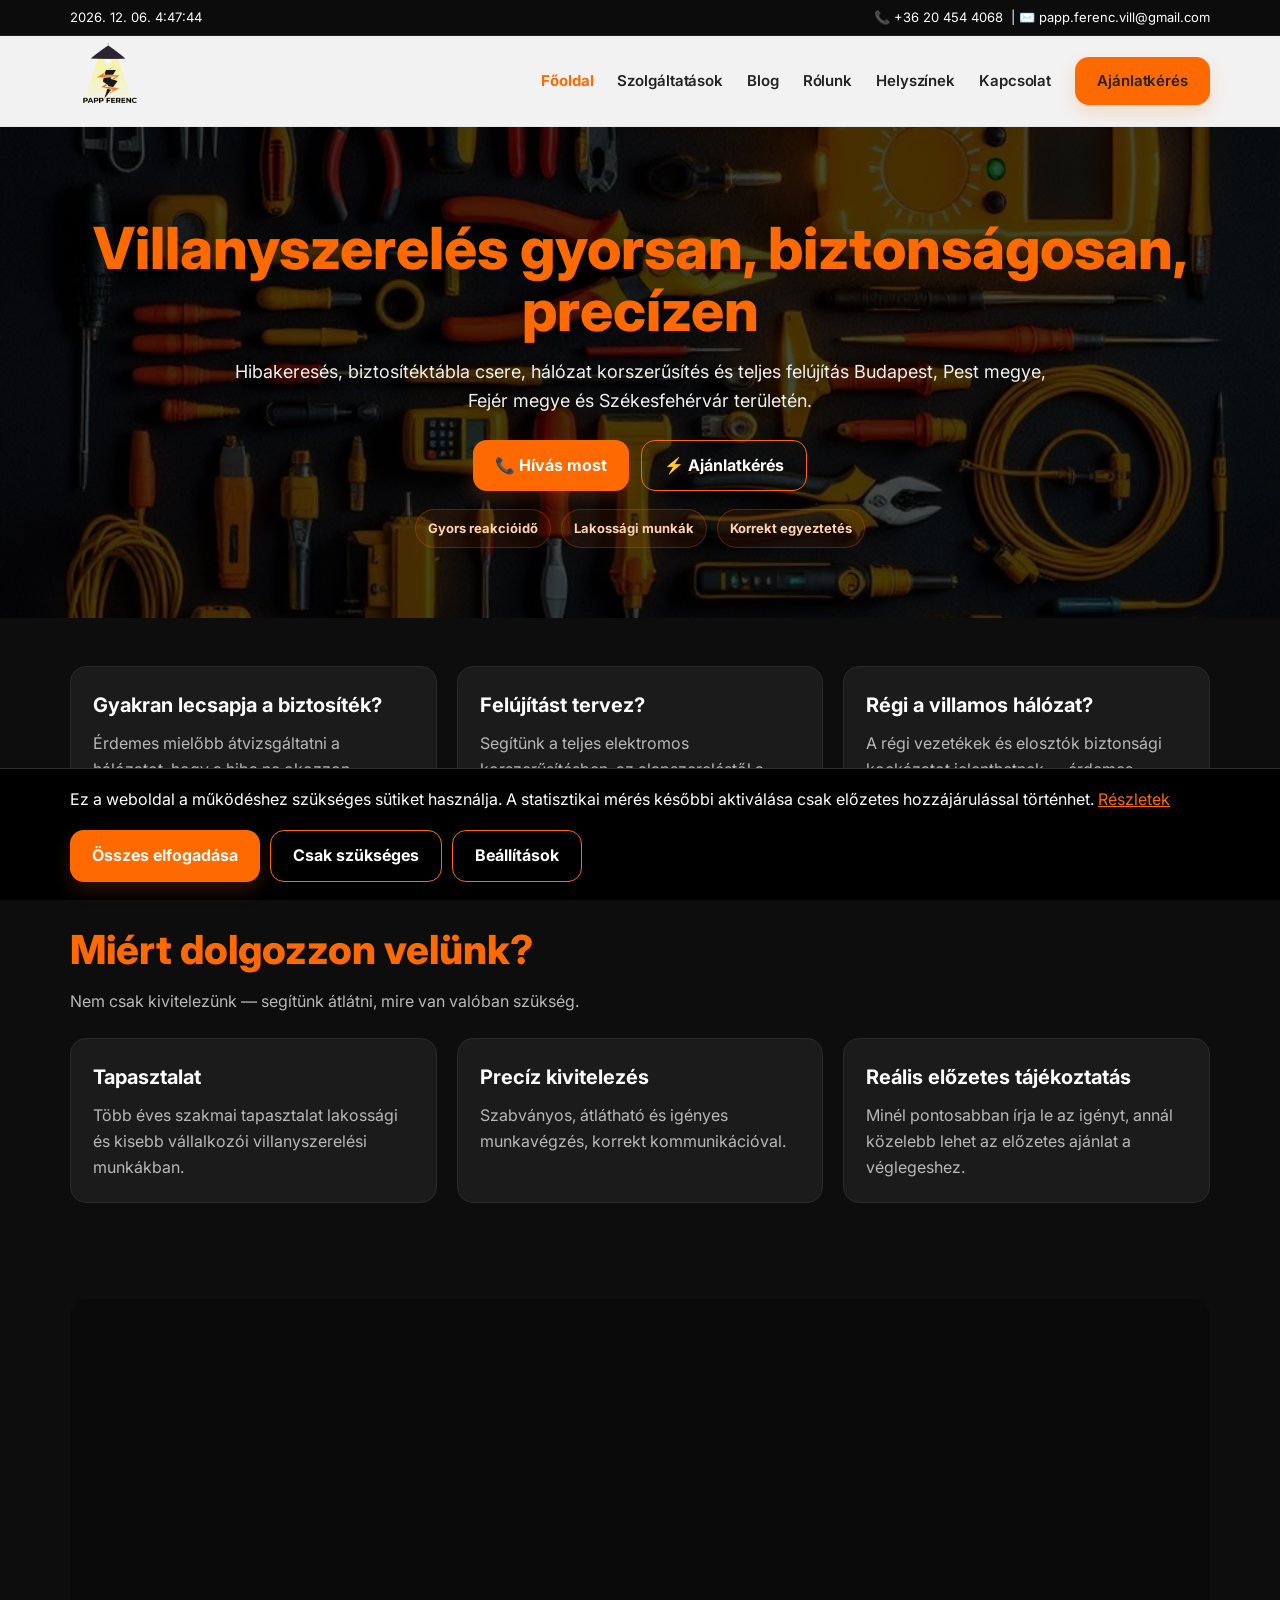
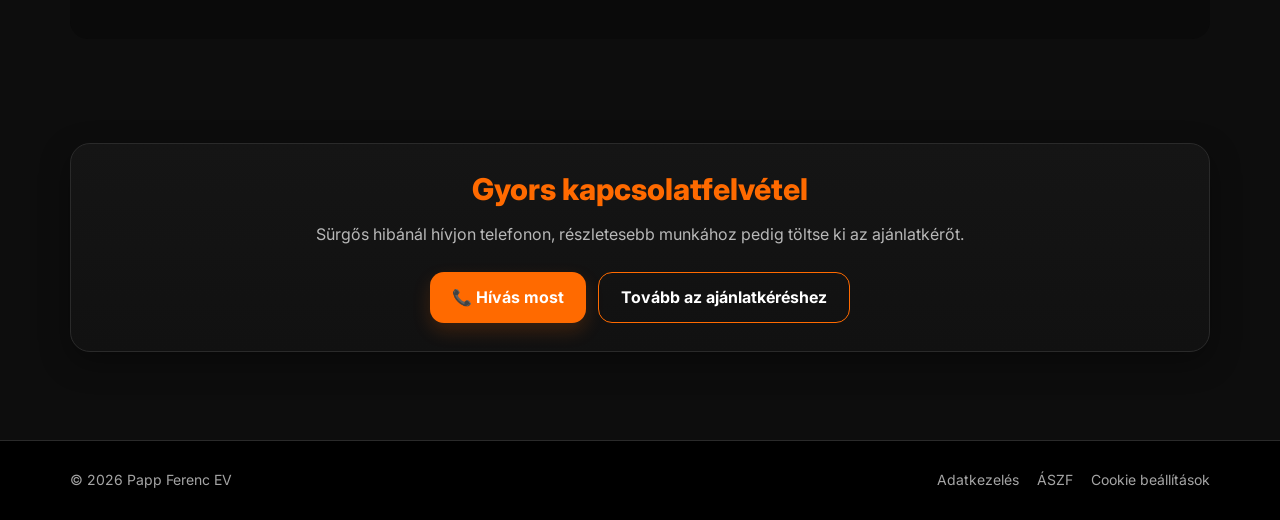
==== commit c93579e4: "Add files via upload" ====
--- a/index.html
+++ b/index.html
@@ -1,198 +1,198 @@
-<!DOCTYPE html>
-<html lang="hu">
-<head>
-  <meta charset="UTF-8">
-  <meta name="viewport" content="width=device-width, initial-scale=1.0">
-  <title>Papp Ferenc EV - Villanyszerelés Budapest és környéke</title>
-  <meta name="description" content="Gyors, precíz és megbízható villanyszerelés Budapest, Pest megye, Fejér megye és Székesfehérvár területén. Hibakeresés, biztosítéktábla csere, felújítás.">
-  <meta name="robots" content="index, follow">
-  <meta name="author" content="Papp Ferenc EV">
-  <link rel="canonical" href="https://SAJATDOMAIN.HU/">
-  <meta property="og:title" content="Papp Ferenc EV - Villanyszerelés">
-  <meta property="og:description" content="Gyors, precíz és megbízható villanyszerelés Budapest, Pest megye, Fejér megye és Székesfehérvár területén.">
-  <meta property="og:type" content="website">
-  <meta property="og:url" content="https://SAJATDOMAIN.HU/">
-  <meta property="og:image" content="https://SAJATDOMAIN.HU/assets/og-cover.jpg">
-  <link rel="icon" type="image/png" href="assets/favicon.png">
-  <link rel="stylesheet" href="assets/style.css">
-</head>
-<body>
-
-<header class="topbar">
-  <div class="container topbar-inner">
-    <div id="datetime"></div>
-    <div class="topbar-contact">
-      <span>📞 <a href="tel:+36204544068">+36 20 454 4068</a></span>
-      <span class="topbar-contact-email">| ✉️ <a href="mailto:papp.ferenc.vill@gmail.com">papp.ferenc.vill@gmail.com</a></span>
-    </div>
-  </div>
-</header>
-
-<nav class="navbar" id="navbar">
-  <div class="container nav-inner">
-    
-  <a href="index.html" class="logo logo-wrap">
-  <img src="assets/logo.png" alt="Papp Ferenc EV logó">
-</a>
-    <div class="desktop-menu">
-      <a href="index.html" class="active">Főoldal</a>
-      <a href="szolgaltatasok.html">Szolgáltatások</a>
-      <a href="blog.html">Blog</a>
-      <a href="rolunk.html">Rólunk</a>
-      <a href="helyszinek.html">Helyszínek</a>
-      <a href="kapcsolat.html">Kapcsolat</a>
-      <a href="ajanlatkeres.html" class="btn btn-primary">Ajánlatkérés</a>
-    </div>
-
-    <button class="mobile-toggle" id="mobileToggle" aria-label="Menü megnyitása" aria-expanded="false">☰</button>
-  </div>
-
-  <div class="container mobile-menu" id="mobileMenu">
-    <a href="index.html" class="active">Főoldal</a>
-    <a href="szolgaltatasok.html">Szolgáltatások</a>
-    <a href="blog.html">Blog</a>
-    <a href="rolunk.html">Rólunk</a>
-    <a href="helyszinek.html">Helyszínek</a>
-    <a href="kapcsolat.html">Kapcsolat</a>
-    <a href="ajanlatkeres.html">Ajánlatkérés</a>
-  </div>
-</nav>
-
-<section class="hero fade-in">
-  <div class="container">
-    <h1>Villanyszerelés gyorsan, biztonságosan, precízen</h1>
-    <p>
-      Hibakeresés, biztosítéktábla csere, hálózat korszerűsítés és teljes felújítás
-      Budapest, Pest megye, Fejér megye és Székesfehérvár területén.
-    </p>
-
-    <div style="display:flex; gap:12px; justify-content:center; flex-wrap:wrap;">
-      <a href="tel:+36204544068" class="btn btn-primary">📞 Hívás most</a>
-      <a href="ajanlatkeres.html" class="btn btn-outline">⚡ Ajánlatkérés</a>
-    </div>
-
-    <div class="badge-row">
-      <span class="badge">Gyors reakcióidő</span>
-      <span class="badge">Lakossági munkák</span>
-      <span class="badge">Korrekt egyeztetés</span>
-    </div>
-  </div>
-</section>
-
-<section class="section">
-  <div class="container">
-    <div class="grid-3">
-      <div class="card fade-in">
-        <h3>Gyakran lecsapja a biztosíték?</h3>
-        <p>Érdemes mielőbb átvizsgáltatni a hálózatot, hogy a hiba ne okozzon nagyobb problémát.</p>
-      </div>
-
-      <div class="card fade-in">
-        <h3>Felújítást tervez?</h3>
-        <p>Segítünk a teljes elektromos korszerűsítésben, az alapszereléstől a végső szerelvényezésig.</p>
-      </div>
-
-      <div class="card fade-in">
-        <h3>Régi a villamos hálózat?</h3>
-        <p>A régi vezetékek és elosztók biztonsági kockázatot jelenthetnek — érdemes felülvizsgálni.</p>
-      </div>
-    </div>
-  </div>
-</section>
-
-<section class="section">
-  <div class="container">
-    <h2 class="section-title">Miért dolgozzon velünk?</h2>
-    <p class="section-subtitle">Nem csak kivitelezünk — segítünk átlátni, mire van valóban szükség.</p>
-
-    <div class="grid-3">
-      <div class="card fade-in">
-        <h3>Tapasztalat</h3>
-        <p>Több éves szakmai tapasztalat lakossági és kisebb vállalkozói villanyszerelési munkákban.</p>
-      </div>
-
-      <div class="card fade-in">
-        <h3>Precíz kivitelezés</h3>
-        <p>Szabványos, átlátható és igényes munkavégzés, korrekt kommunikációval.</p>
-      </div>
-
-      <div class="card fade-in">
-        <h3>Reális előzetes tájékoztatás</h3>
-        <p>Minél pontosabban írja le az igényt, annál közelebb lehet az előzetes ajánlat a véglegeshez.</p>
-      </div>
-    </div>
-  </div>
-</section>
-
-<section class="section">
-  <div class="container">
-    <iframe
-      class="embed-map"
-      loading="lazy"
-      referrerpolicy="no-referrer-when-downgrade"
-      src="https://maps.google.com/maps?q=szekesfehervar&t=&z=10&ie=UTF8&iwloc=&output=embed">
-    </iframe>
-  </div>
-</section>
-
-<section class="section">
-  <div class="container">
-    <div class="cta-box fade-in">
-      <h2 class="section-title" style="font-size:30px;">Gyors kapcsolatfelvétel</h2>
-      <p class="section-subtitle">
-        Sürgős hibánál hívjon telefonon, részletesebb munkához pedig töltse ki az ajánlatkérőt.
-      </p>
-
-      <div style="display:flex; gap:12px; flex-wrap:wrap; justify-content:center;">
-        <a href="tel:+36204544068" class="btn btn-primary">📞 Hívás most</a>
-        <a href="ajanlatkeres.html" class="btn btn-outline">Tovább az ajánlatkéréshez</a>
-      </div>
-    </div>
-  </div>
-</section>
-
-<footer class="footer">
-  <div class="container footer-inner">
-    <div>© 2026 Papp Ferenc EV</div>
-    <div class="footer-links">
-      <a href="adatkezeles.html">Adatkezelés</a>
-      <a href="aszf.html">ÁSZF</a>
-      <a href="#" onclick="openCookieSettings(); return false;">Cookie beállítások</a>
-    </div>
-  </div>
-</footer>
-
-<a href="tel:+36204544068" class="floating-call" aria-label="Hívás">📞</a>
-
-<div class="cookie-banner" id="cookieBanner">
-  <div class="cookie-inner">
-    <div>
-      Ez a weboldal sütiket használ a jobb felhasználói élmény és statisztikai mérés érdekében.
-      <a href="adatkezeles.html" style="color:#ff6a00;text-decoration:underline;">Részletek</a>
-    </div>
-    <div class="cookie-actions">
-      <button class="btn btn-primary" onclick="acceptAllCookies()">Összes elfogadása</button>
-      <button class="btn btn-outline" onclick="acceptNecessaryCookies()">Csak szükséges</button>
-      <button class="btn btn-outline" onclick="openCookieSettings()">Beállítások</button>
-    </div>
-  </div>
-</div>
-
-<div class="cookie-modal" id="cookieModal">
-  <div class="cookie-modal-box">
-    <h2 class="section-title" style="font-size:28px; margin-bottom:10px;">Cookie beállítások</h2>
-    <div style="display:flex; justify-content:space-between; margin-bottom:12px;">
-      <span>Szükséges</span>
-      <input type="checkbox" checked disabled>
-    </div>
-    <div style="display:flex; justify-content:space-between; margin-bottom:20px;">
-      <span>Statisztikai (Google Analytics)</span>
-      <input type="checkbox" id="analyticsConsent">
-    </div>
-    <button class="btn btn-primary" style="width:100%;" onclick="saveCookieSettings()">Mentés</button>
-  </div>
-</div>
-
-<script src="assets/main.js"></script>
-</body>
+<!DOCTYPE html>
+<html lang="hu">
+<head>
+  <meta charset="UTF-8">
+  <meta name="viewport" content="width=device-width, initial-scale=1.0">
+  <title>Papp Ferenc EV - Villanyszerelés Budapest és környéke</title>
+  <meta name="description" content="Gyors, precíz és megbízható villanyszerelés Budapest, Pest megye, Fejér megye és Székesfehérvár területén. Hibakeresés, biztosítéktábla csere, felújítás.">
+  <meta name="robots" content="index, follow">
+  <meta name="author" content="Papp Ferenc EV">
+  <link rel="canonical" href="https://SAJATDOMAIN.HU/">
+  <meta property="og:title" content="Papp Ferenc EV - Villanyszerelés">
+  <meta property="og:description" content="Gyors, precíz és megbízható villanyszerelés Budapest, Pest megye, Fejér megye és Székesfehérvár területén.">
+  <meta property="og:type" content="website">
+  <meta property="og:url" content="https://SAJATDOMAIN.HU/">
+  <meta property="og:image" content="https://SAJATDOMAIN.HU/assets/og-cover.jpg">
+  <link rel="icon" type="image/png" href="assets/favicon.png">
+  <link rel="stylesheet" href="assets/style.css">
+</head>
+<body>
+
+<header class="topbar">
+  <div class="container topbar-inner">
+    <div id="datetime"></div>
+    <div class="topbar-contact">
+      <span>📞 <a href="tel:+36204544068">+36 20 454 4068</a></span>
+      <span class="topbar-contact-email">| ✉️ <a href="mailto:papp.ferenc.vill@gmail.com">papp.ferenc.vill@gmail.com</a></span>
+    </div>
+  </div>
+</header>
+
+<nav class="navbar" id="navbar">
+  <div class="container nav-inner">
+    
+  <a href="index.html" class="logo logo-wrap">
+  <img src="assets/logo.png" alt="Papp Ferenc EV logó">
+</a>
+    <div class="desktop-menu">
+      <a href="index.html" class="active">Főoldal</a>
+      <a href="szolgaltatasok.html">Szolgáltatások</a>
+      <a href="blog.html">Blog</a>
+      <a href="rolunk.html">Rólunk</a>
+      <a href="helyszinek.html">Helyszínek</a>
+      <a href="kapcsolat.html">Kapcsolat</a>
+      <a href="ajanlatkeres.html" class="btn btn-primary">Ajánlatkérés</a>
+    </div>
+
+    <button class="mobile-toggle" id="mobileToggle" aria-label="Menü megnyitása" aria-expanded="false">☰</button>
+  </div>
+
+  <div class="container mobile-menu" id="mobileMenu">
+    <a href="index.html" class="active">Főoldal</a>
+    <a href="szolgaltatasok.html">Szolgáltatások</a>
+    <a href="blog.html">Blog</a>
+    <a href="rolunk.html">Rólunk</a>
+    <a href="helyszinek.html">Helyszínek</a>
+    <a href="kapcsolat.html">Kapcsolat</a>
+    <a href="ajanlatkeres.html">Ajánlatkérés</a>
+  </div>
+</nav>
+
+<section class="hero fade-in">
+  <div class="container">
+    <h1>Villanyszerelés gyorsan, biztonságosan, precízen</h1>
+    <p>
+      Hibakeresés, biztosítéktábla csere, hálózat korszerűsítés és teljes felújítás
+      Budapest, Pest megye, Fejér megye és Székesfehérvár területén.
+    </p>
+
+    <div style="display:flex; gap:12px; justify-content:center; flex-wrap:wrap;">
+      <a href="tel:+36204544068" class="btn btn-primary">📞 Hívás most</a>
+      <a href="ajanlatkeres.html" class="btn btn-outline">⚡ Ajánlatkérés</a>
+    </div>
+
+    <div class="badge-row">
+      <span class="badge">Gyors reakcióidő</span>
+      <span class="badge">Lakossági munkák</span>
+      <span class="badge">Korrekt egyeztetés</span>
+    </div>
+  </div>
+</section>
+
+<section class="section">
+  <div class="container">
+    <div class="grid-3">
+      <div class="card fade-in">
+        <h3>Gyakran lecsapja a biztosíték?</h3>
+        <p>Érdemes mielőbb átvizsgáltatni a hálózatot, hogy a hiba ne okozzon nagyobb problémát.</p>
+      </div>
+
+      <div class="card fade-in">
+        <h3>Felújítást tervez?</h3>
+        <p>Segítünk a teljes elektromos korszerűsítésben, az alapszereléstől a végső szerelvényezésig.</p>
+      </div>
+
+      <div class="card fade-in">
+        <h3>Régi a villamos hálózat?</h3>
+        <p>A régi vezetékek és elosztók biztonsági kockázatot jelenthetnek — érdemes felülvizsgálni.</p>
+      </div>
+    </div>
+  </div>
+</section>
+
+<section class="section">
+  <div class="container">
+    <h2 class="section-title">Miért dolgozzon velünk?</h2>
+    <p class="section-subtitle">Nem csak kivitelezünk — segítünk átlátni, mire van valóban szükség.</p>
+
+    <div class="grid-3">
+      <div class="card fade-in">
+        <h3>Tapasztalat</h3>
+        <p>Több éves szakmai tapasztalat lakossági és kisebb vállalkozói villanyszerelési munkákban.</p>
+      </div>
+
+      <div class="card fade-in">
+        <h3>Precíz kivitelezés</h3>
+        <p>Szabványos, átlátható és igényes munkavégzés, korrekt kommunikációval.</p>
+      </div>
+
+      <div class="card fade-in">
+        <h3>Reális előzetes tájékoztatás</h3>
+        <p>Minél pontosabban írja le az igényt, annál közelebb lehet az előzetes ajánlat a véglegeshez.</p>
+      </div>
+    </div>
+  </div>
+</section>
+
+<section class="section">
+  <div class="container">
+    <iframe
+      class="embed-map"
+      loading="lazy"
+      referrerpolicy="no-referrer-when-downgrade"
+      src="https://maps.google.com/maps?q=szekesfehervar&t=&z=10&ie=UTF8&iwloc=&output=embed">
+    </iframe>
+  </div>
+</section>
+
+<section class="section">
+  <div class="container">
+    <div class="cta-box fade-in">
+      <h2 class="section-title" style="font-size:30px;">Gyors kapcsolatfelvétel</h2>
+      <p class="section-subtitle">
+        Sürgős hibánál hívjon telefonon, részletesebb munkához pedig töltse ki az ajánlatkérőt.
+      </p>
+
+      <div style="display:flex; gap:12px; flex-wrap:wrap; justify-content:center;">
+        <a href="tel:+36204544068" class="btn btn-primary">📞 Hívás most</a>
+        <a href="ajanlatkeres.html" class="btn btn-outline">Tovább az ajánlatkéréshez</a>
+      </div>
+    </div>
+  </div>
+</section>
+
+<footer class="footer">
+  <div class="container footer-inner">
+    <div>© 2026 Papp Ferenc EV</div>
+    <div class="footer-links">
+      <a href="adatkezeles.html">Adatkezelés</a>
+      <a href="aszf.html">ÁSZF</a>
+      <a href="#" onclick="openCookieSettings(); return false;">Cookie beállítások</a>
+    </div>
+  </div>
+</footer>
+
+<a href="tel:+36204544068" class="floating-call" aria-label="Hívás">📞</a>
+
+<div class="cookie-banner" id="cookieBanner">
+  <div class="cookie-inner">
+    <div>
+      Ez a weboldal a működéshez szükséges sütiket használja. A statisztikai mérés későbbi aktiválása csak előzetes hozzájárulással történhet.
+      <a href="adatkezeles.html" style="color:#ff6a00;text-decoration:underline;">Részletek</a>
+    </div>
+    <div class="cookie-actions">
+      <button class="btn btn-primary" onclick="acceptAllCookies()">Összes elfogadása</button>
+      <button class="btn btn-outline" onclick="acceptNecessaryCookies()">Csak szükséges</button>
+      <button class="btn btn-outline" onclick="openCookieSettings()">Beállítások</button>
+    </div>
+  </div>
+</div>
+
+<div class="cookie-modal" id="cookieModal">
+  <div class="cookie-modal-box">
+    <h2 class="section-title" style="font-size:28px; margin-bottom:10px;">Cookie beállítások</h2>
+    <div style="display:flex; justify-content:space-between; margin-bottom:12px;">
+      <span>Szükséges</span>
+      <input type="checkbox" checked disabled>
+    </div>
+    <div style="display:flex; justify-content:space-between; margin-bottom:20px;">
+      <span>Statisztikai (Google Analytics)</span>
+      <input type="checkbox" id="analyticsConsent">
+    </div>
+    <button class="btn btn-primary" style="width:100%;" onclick="saveCookieSettings()">Mentés</button>
+  </div>
+</div>
+
+<script src="assets/main.js"></script>
+</body>
 </html>
